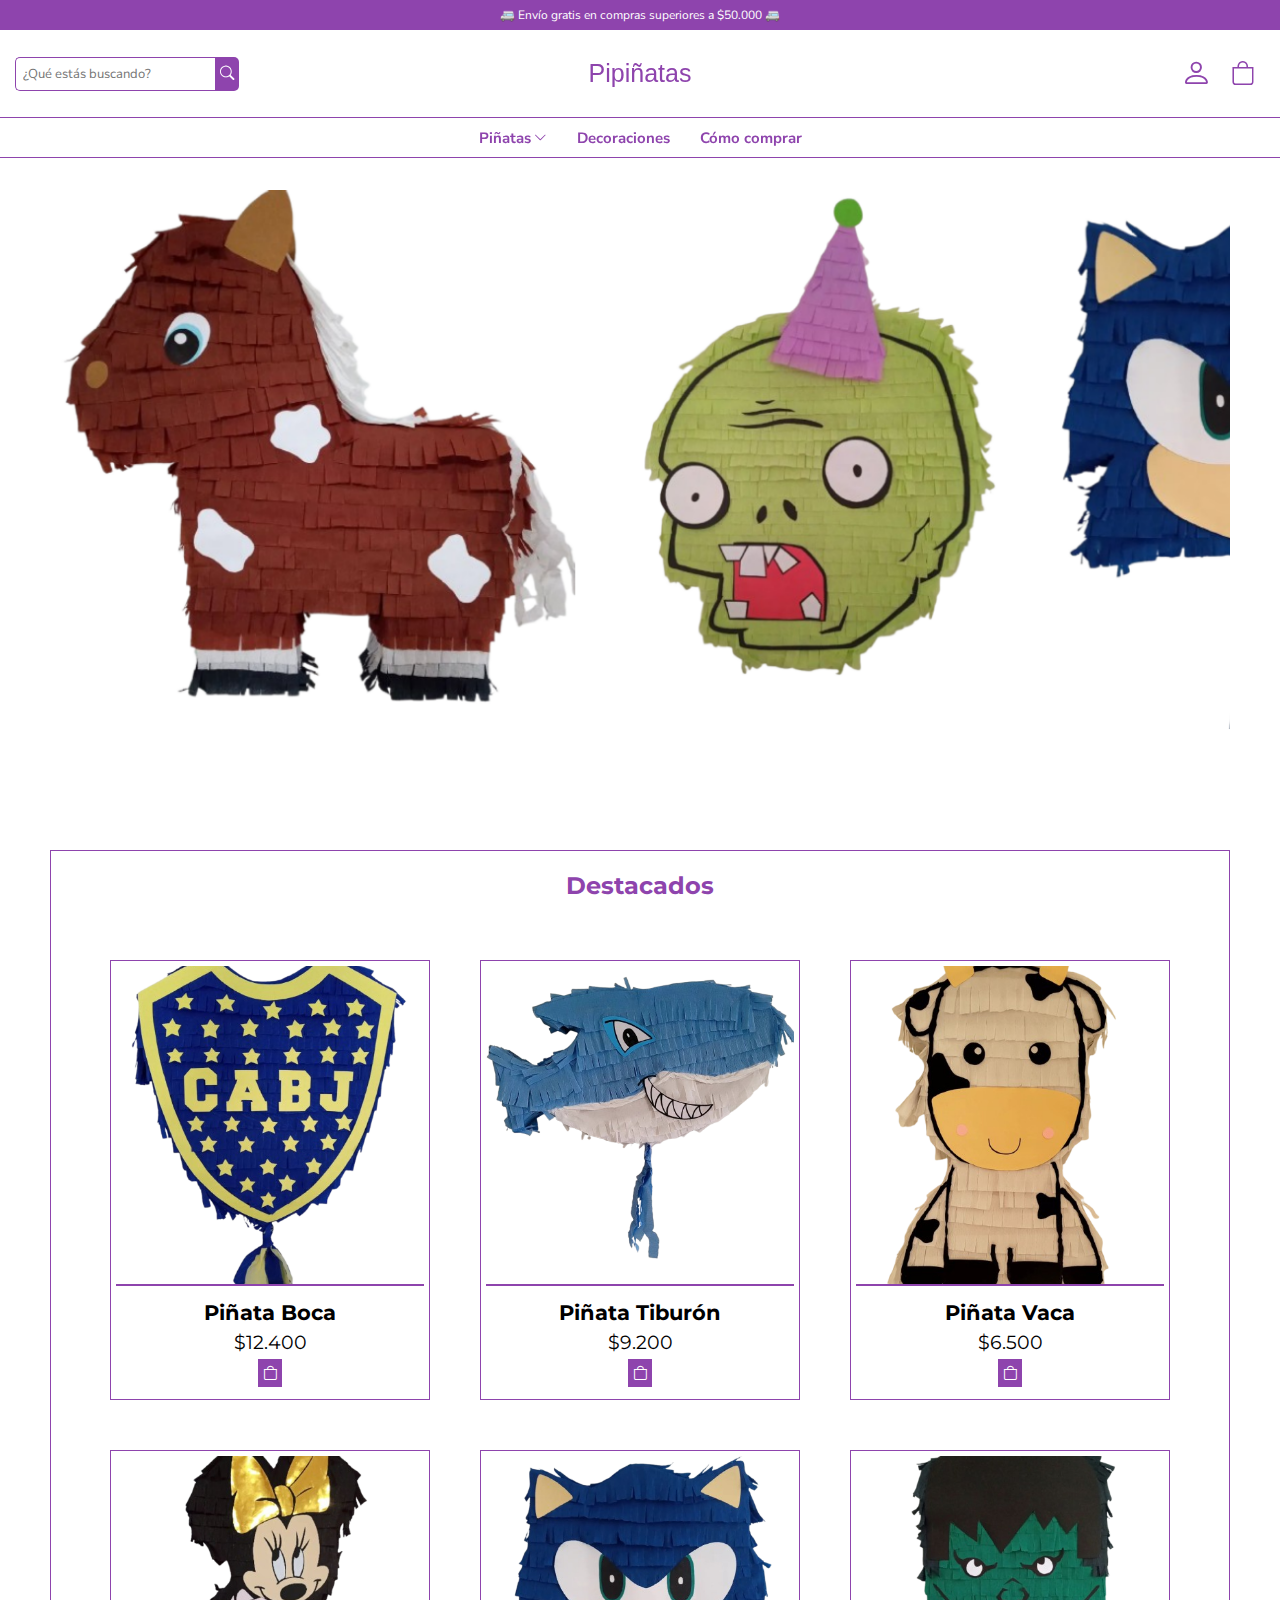
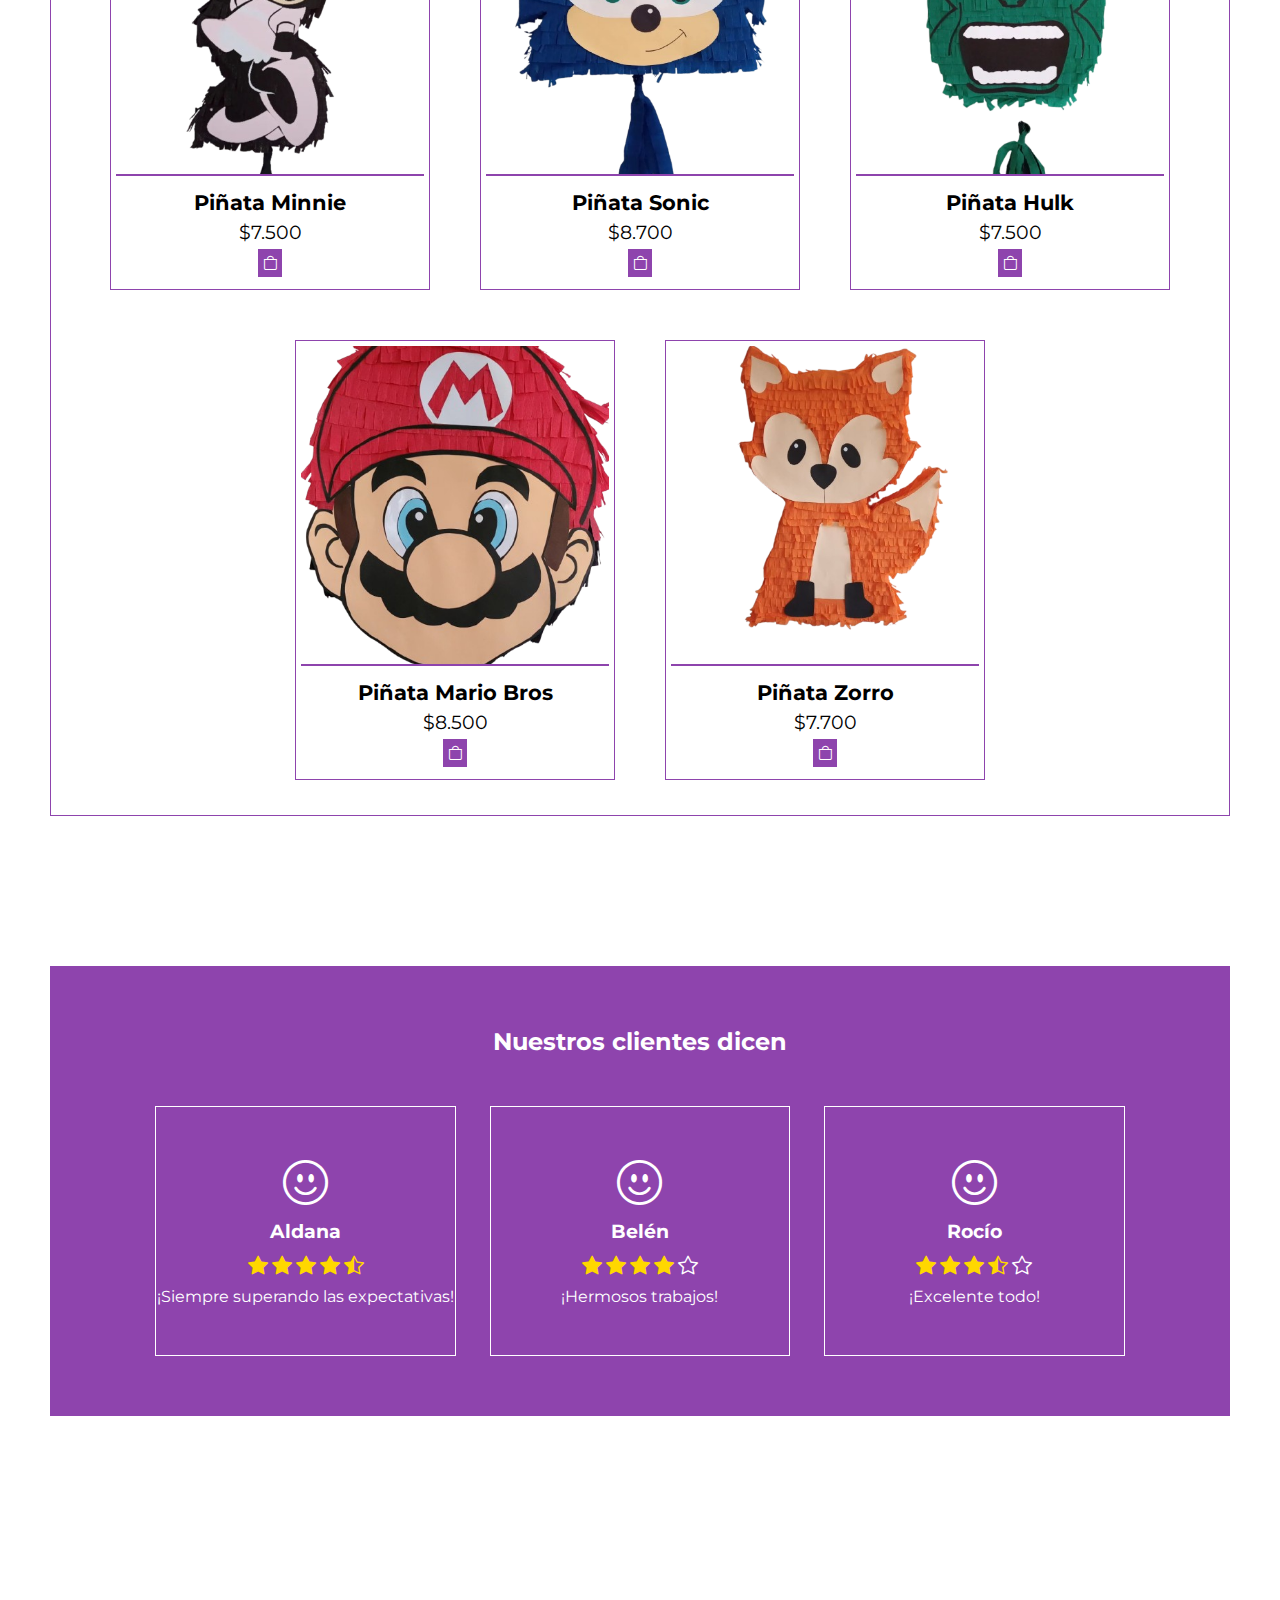
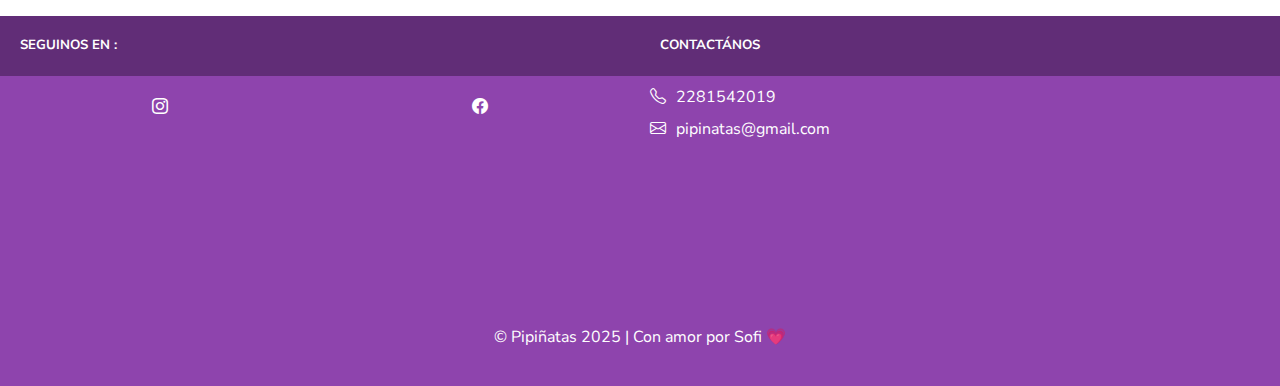
==== index.html @ 64233265 "cambios responsive" ====
<!DOCTYPE html>
<html lang="es">

<head>
    <meta charset="UTF-8">
    <meta name="viewport" content="width=device-width, initial-scale=1.0">
    <title>Inicio | Pipiñatas</title>
    <link rel="stylesheet" href="./css/style.css?v=1.0">
    <link rel="shortcut icon" href="./assets/img/icono.jpg" type="image/x-icon">
    <link rel="stylesheet" href="https://cdn.jsdelivr.net/npm/bootstrap-icons@1.11.3/font/bootstrap-icons.min.css">
    <!---FUENTES-->
    <link rel="preconnect" href="https://fonts.googleapis.com">
    <link rel="preconnect" href="https://fonts.gstatic.com" crossorigin>
    <link
        href="https://fonts.googleapis.com/css2?family=Nunito+Sans:ital,opsz,wght@0,6..12,200..1000;1,6..12,200..1000&display=swap"
        rel="stylesheet">
    <link href="https://fonts.cdnfonts.com/css/valken" rel="stylesheet">
    <link rel="preconnect" href="https://fonts.googleapis.com">
    <link rel="preconnect" href="https://fonts.gstatic.com" crossorigin>
    <link
        href="https://fonts.googleapis.com/css2?family=Montserrat:ital,wght@0,100..900;1,100..900&family=Nunito+Sans:ital,opsz,wght@0,6..12,200..1000;1,6..12,200..1000&display=swap"
        rel="stylesheet">
</head>

<body>
    <div class="carritoCompras">
        <div class="modalHeader">
            <label>Carrito de compras</label>
            <i class="bi bi-x"></i>
        </div>
        <div class="carritoContenido text-center">
            <p>El carrito de compras está vacío 💔</p>
        </div>
    </div>
    <div id="notificacionProducto" class="notificacionProducto">
        <div class="notificacionProducto_info">
            <img id="notificacionImagen" src="" alt="Imagen del producto" />
            <span id="notificacionNombre"></span>
        </div>
        <label id="notificacionCantidad"></label>
        <h5>¡Agregado con éxito! ✅</h5>
    </div>
    <div class="carritoCompras">
        <div class="modalHeader">
            <label>Carrito de compras</label>
            <i class="bi bi-x"></i>
        </div>
        <div class="carritoContenido text-center">
            <p>El carrito de compras está vacío 💔</p>
        </div>
    </div>
    <header class="header">
        <div class="toplabel text-center">🚐 Envío gratis en compras superiores a $50.000 🚐</div>

        <section>
            <div>
                <input type="text" name="search" id="search" placeholder="¿Qué estás buscando?">
                <button type="submit" class="btn search-input-submit" aria-label="Buscar">
                    <i class="bi bi-search"></i>
                </button>
                <a><i class="bi bi-list"></i></a>
            </div>
            <div class="logo"><a href="">Pipiñatas</a></div>
            <div>
                <ul>
                    <li><a href="./pages/login.html"><i class="bi bi-person"></i></a></li>
                    <li><i class="bi bi-bag"></i></li>
                </ul>
            </div>
        </section>
        <nav class="navbar">
            <ul>
                <li><a id="menuList">Piñatas<i class="bi bi-chevron-down"></i></a></li>
                <li><a href="./pages/decoraciones.html">Decoraciones</a></li>
                <li><a href="./pages/como-comprar.html">Cómo comprar</a></li>
            </ul>
        </nav>
        <div class="sublist">
            <ul>
                <li><a href="">INFANTILES</a></li>
                <li><a href="">HALLOWEEN</a></li>
                <li><a href="">DEPORTES</a></li>
                <li><a href="">SUPERHÉROES</a></li>
                <li><a href="">ANIMALES</a></li>
                <li><a href="">MINIS</a></li>
            </ul>
        </div>
        <div id="modalOverlay"></div>
    </header>
    <main>
        <section class="main-content home">
           <div class="banner">
           </div>
           <section class="productos-destacados">
            <h2>Destacados</h2>
            <div class="productos-container">
                <div class="producto" data-producto-id="Piñata Boca"
                data-producto-nombre="Boca"
                data-producto-precio="$12.400"
                data-producto-imagen="./assets/img/boca-pinata.png"
                onclick="mostrarModalProducto(this)">
                    <img src="./assets/img/boca-pinata.png" alt="Piñata Boca">
                    <div class="info">
                        <h3>Piñata Boca</h3>
                        <p>$12.400</p>
                        <i class="btn bi bi-bag" title="Agregar al carrito."></i>
                    </div>
                </div>
                <div class="producto" data-producto-id="Piñata Tiburón"
                data-producto-nombre="Tiburón"
                data-producto-precio="$9.200"
                data-producto-imagen="./assets/img/tiburon-pinata.png"
                onclick="mostrarModalProducto(this)">
                    <img src="./assets/img/tiburon-pinata.png" alt="Piñata Tiburón">
                    <div class="info">
                        <h3>Piñata Tiburón</h3>
                        <p>$9.200</p>
                        <i class="btn bi bi-bag" title="Agregar al carrito."></i>
                    </div>
                </div>
                <div class="producto" data-producto-id="Piñata Vaca"
                data-producto-nombre="Vaca"
                data-producto-precio="$9.200"
                data-producto-imagen="./assets/img/vaca-pinata.png"
                onclick="mostrarModalProducto(this)">
                    <img src="./assets/img/vaca-pinata.png" alt="Nombre del producto">
                    <div class="info">
                        <h3>Piñata Vaca</h3>
                        <p>$6.500</p>
                        <i class="btn bi bi-bag" title="Agregar al carrito."></i>
                    </div>
                </div>
                <div class="producto" data-producto-id="Piñata Minnie"
                data-producto-nombre="Minnie"
                data-producto-precio="$7.500"
                data-producto-imagen="./assets/img/minnie-pinata.png"
                onclick="mostrarModalProducto(this)">
                    <img src="./assets/img/minnie-pinata.png" alt="Nombre del producto">
                    <div class="info">
                        <h3>Piñata Minnie</h3>
                        <p>$7.500</p>
                        <i class="btn bi bi-bag" title="Agregar al carrito."></i>
                    </div>
                </div>
                <div class="producto" data-producto-id="Piñata Sonic"
                data-producto-nombre="Sonic"
                data-producto-precio="$8.500"
                data-producto-imagen="./assets/img/sonic-pinata.png"
                onclick="mostrarModalProducto(this)">
                    <img src="./assets/img/sonic-pinata.png" alt="Nombre del producto">
                    <div class="info">
                        <h3>Piñata Sonic</h3>
                        <p>$8.700</p>
                        <i class="btn bi bi-bag" title="Agregar al carrito."></i>
                    </div>
                </div>
                <div class="producto" data-producto-id="Piñata Hulk"
                data-producto-nombre="Hulk"
                data-producto-precio="$7.500"
                data-producto-imagen="./assets/img/hulk-pinata.png"
                onclick="mostrarModalProducto(this)">
                    <img src="./assets/img/hulk-pinata.png" alt="Nombre del producto">
                    <div class="info">
                        <h3>Piñata Hulk</h3>
                        <p>$7.500</p>
                        <i class="btn bi bi-bag" title="Agregar al carrito."></i>
                    </div>
                </div>
                <div class="producto" data-producto-id="Piñata Mario Bros"
                data-producto-nombre="Mario Bros"
                data-producto-precio="$8.500"
                data-producto-imagen="./assets/img/mariobros-pinata.png"
                onclick="mostrarModalProducto(this)">
                    <img src="./assets/img/mariobros-pinata.png" alt="Nombre del producto">
                    <div class="info">
                        <h3>Piñata Mario Bros</h3>
                        <p>$8.500</p>
                        <i class="btn bi bi-bag" title="Agregar al carrito."></i>
                    </div>
                </div>
                <div class="producto" data-producto-id="Piñata Zorro"
                data-producto-nombre="Zorro"
                data-producto-precio="$7.500"
                data-producto-imagen="./assets/img/foxy-pinata.png"
                onclick="mostrarModalProducto(this)">
                    <img src="./assets/img/foxy-pinata.png" alt="Nombre del producto">
                    <div class="info">
                        <h3>Piñata Zorro</h3>
                        <p>$7.700</p>
                        <i class="btn bi bi-bag" title="Agregar al carrito."></i>
                    </div>
                </div>
            </div>
            <div class="mostrarModalProducto" id="modalProducto" style="display: none;">
                <div class="img-producto">
                    <img id="modalImagen" src="" alt="Imagen Producto">
                </div>
                <div class="info-producto">
                    <div class="header-producto">
                        <h3 id="modalNombre">Nombre producto</h3>
                        <i class="btnCerrar bi bi-x"></i>
                    </div>
                    <p id="modalPrecio"></p>
                    <div class="input-cantidad">
                        <div>
                            <button type="button" class="btn-decrement" onclick="decrementar()">-</button>
                            <input type="number"
                                   id="cantidad"
                                   name="cantidad"
                                   value="1"
                                   min="1"
                                   max="10"
                                   step="1"
                                   readonly />
                            <button type="button" class="btn-increment" onclick="incrementar()">+</button>
                        </div>
                        <div>
                            <a class="btn agregar-al-carrito"  onclick="agregarAlCarrito()">Agregar al carrito</a>
                        </div>
                    </div>
           
                </div>
            </div>
        </section>
        <section class="feed-back">
            <h2>Nuestros clientes dicen</h2>
            <div class="feed-back-container">
                <div class="feed-back-comments">
                    <i class="bi bi-emoji-smile"></i>
                    <h3>Aldana</h3>
                    <div class="estrellas">
                        <i class="bi bi-star-fill"></i>
                        <i class="bi bi-star-fill"></i>
                        <i class="bi bi-star-fill"></i>
                        <i class="bi bi-star-fill"></i>
                        <i class="bi bi-star-half"></i>
                    </div>
                    <p>¡Siempre superando las expectativas!</p>
                </div>
                <div class="feed-back-comments">
                    <i class="bi bi-emoji-smile"></i>
                    <h3>Belén</h3>
                    <div class="estrellas">
                        <i class="bi bi-star-fill"></i>
                        <i class="bi bi-star-fill"></i>
                        <i class="bi bi-star-fill"></i>
                        <i class="bi bi-star-fill"></i>
                        <i class="bi bi-star"></i>
                    </div>
                    <p>¡Hermosos trabajos!</p>
                </div>
                <div class="feed-back-comments">
                    <i class="bi bi-emoji-smile"></i>
                    <h3>Rocío</h3>
                    <div class="estrellas">
                        <i class="bi bi-star-fill"></i>
                        <i class="bi bi-star-fill"></i>
                        <i class="bi bi-star-fill"></i>
                        <i class="bi bi-star-half"></i>
                        <i class="bi bi-star"></i>
                    </div>
                    <p>¡Excelente todo!</p>
                </div>
            </div>
        </section>
        </section>
    </main>
    <footer class="footer">
        <div class="info-nosotros">
            <div class="redes-sociales">
                <h5>SEGUINOS EN :</h5>
                <div class="redes-sociales-iconos">
                    <a href="https://www.instagram.com/_pipinatas/" target="_blank"><i class="bi bi-instagram"></i></a>
                    <a href="https://es-la.facebook.com/" target="_blank"><i class="bi bi-facebook"></i></a>
                </div>
            </div>
            <div class="contacto">
                <h5>CONTACTÁNOS</h5>
                <div>
                    <p><i class="bi bi-telephone"></i>2281542019</p>
                    <p><i class="bi bi-envelope"></i>pipinatas@gmail.com</p>
                </div>
            </div>
        </div>
        <p class="copyright">© Pipiñatas 2025 | Con amor por Sofi 💗</p>
    </footer>
    <script src="./js/carrito.js?v=1.0"></script>
    <script src="./js/script.js?v=1.0"></script>
</body>

</html>
---- css/style.css ----
* {
    margin: 0;
    padding: 0;
    box-sizing: border-box;
}

a {
    text-decoration: none;
}

:root {
    --main-color: #8E44AD;
}
a, button, i, .modalHeader, div {
    -webkit-tap-highlight-color: transparent; 
}



body {
    font-family: "Montserrat", sans-serif;
}

h1 {
    font-family: "Nunito Sans", sans-serif;
    font-weight: 100;
    text-transform: uppercase;
    text-align: left;
    margin-bottom: 10px;
    font-size:1.4rem;
    
    a
{
    text-decoration:none;
    color:grey;
}
}

b {
    color: #8E44AD;
}

.text-center {
    text-align: center;
}

#modalOverlay {
    position: fixed;
    z-index: 100;
    top: 0;
    left: 0;
    width: 100%;
    z-index: 1500;
    opacity: 0;
    transition: 4s;
    height: 100%;
    background-color: rgba(0, 0, 0, 0.5);
    display: none;
    cursor: pointer;
}

.bi-bag {
    cursor: pointer;
}

.carritoCompras {
    display: flex;
    flex-direction: column;
    align-items: center;
    height: 100vh;
    background-color: white;
    border: 1px solid var(--main-color);
    position: fixed;
    right: -700px;
    transition: right 0.4s ease;
    width: 500px;
    top: 0;
    overflow-y: auto;
    z-index: 2000;
    .modalHeader

{
    display: flex;
    padding: 15px;
    border-bottom: 1px solid grey;
    justify-content: center;
    align-items: center;
    width: 100%;
    text-transform: uppercase;
    cursor: pointer;
    font-size: 12px;
}

i {
    position: absolute;
    font-size: 25px;
    color: grey;
    right: 0;
    margin-right: 15px;
}
.carritoContenido {
    margin-top: 20px;
    width: 90%;
    padding: 10px;
    font-size: 13px;
    border: 1px solid var(--main-color);
    border-radius: 5px;


    .productoCarrito
{
    display: flex;
    justify-content: space-between;
    align-items: center;
    border: 1px solid var(--main-color);
    border-radius: 5px;
    width: 100%;
    height: auto;
    margin-top: 10px;
    padding: 10px;
    .bi-trash3

{
    font-size: 20px;
    color: var(--main-color);
    cursor: pointer;
    margin-right: 40px;
}
}
}

}
.btn-decrementar,.btn-incrementar {
    width: 30px;
    color: white;
    background-color: var(--main-color);
    cursor: pointer;
    margin:5px;
    text-align: center;
    border: 1px solid var(--main-color);
}
.carritoCompras.visible {
    right: 0;
}

.navbar.visible {
    left: 0;
}
.infoTop {
    display: flex;
    flex-direction: column; 
    align-items: center;
    text-align: center;
    flex: 1; 
}
    .infoTop img {
        width: 70px;
        height: 70px;
        object-fit: cover; 
        margin-bottom: 10px;
    }

    .infoTop strong {
        font-size: 14px;
    }

.infoBottom {
    display: flex;
    flex-direction: column; 
    align-items: flex-start;
    justify-content: space-between;
    margin-left: 35px;
    text-align: left;
    flex: 2; 
}

    .infoBottom p {
        margin: 2px 0;
    }


.notificacionProducto {
    position: fixed;
    flex-direction: column;
    border: 1px solid var(--main-color);
    top: 160px;
    right: -220px;
    width: 300px;
    background-color: white;
    color: var(--main-color);
    padding: 10px 15px;
    display: none;
    align-items: center;
    justify-content: center;
    transition: right 0.4s ease;
    z-index: 1000;
}

.notificacionProducto_info {
    display: flex;
    width: 100%;
    justify-content: center;
    align-items: center;
    margin-bottom: 10px;
    border-bottom: 1px solid var(--main-color);
}

.notificacionProducto img {
    width: 45px;
    margin-right: 10px;
}

.notificacionProducto span {
    font-weight: bold;
}

.notificacionProducto.show {
    display: flex; 
    right: 20px; 
}

.notificacionProducto:hover {
    display: flex;
    right: 20px;
}

.botonCompra {
    margin-top: 15px;
    font-size:15px;
    font-family: "Nunito Sans", sans-serif;
    background-color: var(--main-color);
    padding: 10px;
    color: white;
    cursor: pointer;
    border:none;
    border-radius:5px;
}


.bi-list {
    display: none;
    width: max-content;
    font-size: 27px;
    cursor: pointer;
    color: var(--main-color);
    margin-left: 15px;
}

header {
    display: flex;
    position: fixed;
    background-color: white;
    top: 0;
    align-items: center;
    height: 120px;
    transition: top .3s ease;
    width: 100%;
    height: max-content;
    flex-direction: column;
    border-bottom: 1px solid var(--main-color);
    .toplabel

{
    text-align: center;
    padding: 7px;
    width: 100%;
    font-size: 12px;
    width: 100%;
    z-index: 1000;
    color: white;
    background-color: var(--main-color);
    font-family: "Nunito Sans", sans-serif;
}

section {
    display: flex;
    justify-content: space-between;
    align-items: center;
    width: 100%;
    padding-top: 15px;
    padding-bottom: 15px;
    div

{
    flex: 1;
    text-align: center;
    input

{
    font-size: 13px;
    margin-left: 15px;
    flex: 1;
    width: 200px;
    padding: 7px;
    font-family: "Nunito Sans", sans-serif;
    outline: none;
    border: 1px solid var(--main-color);
    border-radius: 5px 0 0 5px;
    border-right: none;
    color: #000;
    height: 34px;
}

button {
    color: var(--main-color);
    border: none;
    padding: 10px;
    position: absolute;
    height: 34px;
    margin-top: 0;
    border: 1px solid var(--main-color);
    border-left: none;
    border-radius: 0 5px 5px 0;
    background-color: white;
    cursor: pointer;
    font-size: 13px;
}

}

div:first-child {
    text-align: left;
}

.logo {
    font-size: 25px;
    font-family: 'Valken', sans-serif;
    color: var(--main-color);
    text-align: center;
    flex: 0;
    a

{
    text-decoration: none;
    color: inherit;
}

}

ul {
    list-style: none;
    display: flex;
    align-items: center;
    justify-content: flex-end;
    margin-right: 15px;
    li

{
    margin: 10px;
    color: var(--main-color);
    i

{
    font-size: 24px;
}

.bi-person, .bi-person-check {
    font-size: 30px;
}

a {
    text-decoration: none;
    color: inherit;
}

}
}
}

.navbar {
    display: flex;
    width: 100%;
    height: 40px;
    align-items: center;
    justify-content: center;
    text-align: center;
    border-top: 1px solid var(--main-color);
    ul

{
    list-style: none;
    display: flex;
    color: var(--main-color);
    font-weight: bold;
    font-family: "Nunito Sans", sans-serif;
    li

{
    margin: 10px;
    font-size: 15px;
    padding: 5px;
    .bi-chevron-down

{
    margin-left: 3px;
    font-size: 13px;
    font-weight: bold;
}

}

a {
    text-decoration: none;
    color: inherit;
}

}
}

.sublist {
    display: flex;
    height: 0;
    overflow: hidden;
    opacity: 0;
    transition: opacity 0.9s ease, height 0.6s ease;
    justify-content: center;
    align-items: center;
    width: 100%;
    font-size: 13px;
    background-color: var(--main-color);
    ul

{
    display: flex;
    color: white;
    list-style: none;
    a

{
    text-decoration: none;
    color: inherit;
    margin: 15px;
    transition: .4s;
}

a:hover {
    font-size: 14px;
}

}
}

.sublist.visible {
    opacity: 1;
    height: 65px;
}

}

.main-content {
    display: flex;
    flex-direction: column;
    margin-top: 140px;
    padding: 50px;
    width: 100%;
    .banner

{
    display: flex;
    flex-direction: column;
    width: 100%;
    background-color: white;
    color: white;
    justify-content: center;
    align-items: center;
    height: 60vh;
    margin-bottom: 70px;
    background-image: url('../assets/img/banner.png');
    background-size: cover;
    animation: scrollBackground 35s linear infinite;
    .banner-text

{
    background-color: var(--main-color);
    font-weight: bold;
    text-align: center;
    padding: 10px;
    text-transform: none;
    border: 1px solid black;
    border-radius: 5px;
}

.cta-button {
    display: inline-block;
    margin-top: 15px;
    padding: 10px 20px;
    background-color: #000000;
    color: white;
    text-decoration: none;
    border-radius: 5px;
    font-weight: bold;
    transition: .4s;
}

    .cta-button:hover {
        background-color: var(--main-color);
    }

}

.productos-destacados {
    width: 100%;
    display: flex;
    flex-direction: column;
    justify-content: center;
    margin-top: 50px;
    align-items: center;
    border: 1px solid var(--main-color);
    padding: 20px;
    text-align: center;
    flex-wrap: wrap;
    h2

{
    font-size: 1.5rem;
    margin-bottom: 45px;
    color: var(--main-color);
}

.productos-container {
    display: flex;
    width: 100%;
    flex-wrap: wrap;
    justify-content: center;
    align-items: flex-start;
    gap: 20px;

}

.producto {
    display: inline-block;
    width: 320px;
    height: 440px;
    margin: 15px;
    border: none;
    border: 1px solid var(--main-color);
    overflow: hidden;
    padding: 5px;
    box-sizing: border-box;
    img

{
    width: 100%;
    height: 320px;
    object-fit: cover;
    border-bottom: 2px solid var(--main-color);
    cursor: pointer;
}

.info {
    padding: 10px;
    display: flex;
    flex-direction: column;
    align-items: center;
    h3

{
    font-size: 1.3rem;
}

p {
    font-size: 1.2rem;
    margin-bottom: 5px;
    margin-top: 5px;
}
}
}
.producto:hover {
    border: 2px solid var(--main-color);
}
#verMas {
    margin-top: 45px;
    display: block;
    width: max-content;
    padding: 10px;
    background-color: var(--main-color);
    color: white;
    border: none;
    border-radius: 5px;
    cursor: pointer;
}
}

.mostrarModalProducto {
    display: none;
    justify-content: center;
    position: fixed;
    background-color: white;
    border: 2px solid var(--main-color);
    width: 45vw;
    height: 60vh;
    top: 50%;
    left: 50%;
    transform: translate(-50%, -50%);
    z-index: 1000;
    overflow: hidden;

    div:first-child

{
    width: 60%;
    border: 1px solid var(--main-color);
}
div:nth-child(2) {
    width: 40%;
    border: 1px solid var(--main-color);
}


.info-producto {
    display:flex;
    gap:10px;
    flex-direction:column;

    .header-producto
{
    display: flex;
    width: 100%;
    justify-content: center;
    align-items: center;
    border: none;
    border-bottom: 2px solid var(--main-color);
    i

{
    position: absolute;
    font-size: 25px;
    cursor: pointer;
    color: var(--main-color);
    right: 0;
    margin-right: 15px;
}
}
    h3

{
    font-size: 1.3rem;
    padding:15px 0 15px 0;
    color: var(--main-color);
    
}
p {
    margin:15px 0 15px 0;
    font-size:1.1rem;
}
.btn {
    display: flex;
    width: 100%;
    align-items: center;
    justify-content: center;
  }

}

img {
    width: 100%;
    height: 100%;
    object-fit: cover;
}
.input-cantidad {
    display: flex;
    border:none;
    width:100%;
    justify-content:space-between;
    align-items: center;
    
    div
{
    display:flex;
    border: none;
    width: 50%;
    height:100%;
    gap: 15px;
    border-top: 2px solid var(--main-color);
    border-bottom: 2px solid var(--main-color);

    button
{
    width: 80px;
    padding: 15px;
    background-color: white;
    color: var(--main-color);
    cursor: pointer;
    text-align: center;
    border: none;
    border-left: 2px solid var(--main-color);
    border-right: 2px solid var(--main-color);
}
button:first-child {
    border-left:none;
}
}
}
input[type="number"] {
    width: 50px;
    height:40px;
    text-align: center;
    padding-left:15px;
    font-size: .9rem;
    outline:none;
    border:none;
}
}
.mensajeSaludo {
    margin-top: 50px;
    text-align: center;
    font-weight: bold;
    font-size: 19px;
    color: var(--main-color);
}

.como-comprar {
    display: flex;
    flex-direction: column;
    width: 100%;
    padding: 20px;
    ol

{
    margin-left: 40px;
    li

{
    font-size: 15px;
    margin-left: 10px;
    margin-bottom: 15px;
}

}

p {
    margin-bottom: 20px;
    font-size: 16px;
    font-weight: bold;
    color: var(--main-color);
}

ul li {
    margin-left: 45px;
}

}

.form-container {
    width: 100%;
    padding: 10px;
    font-family: 'Nunito Sans', sans-serif;
    text-transform: uppercase;
    font-weight: 100;
    display: flex;
    align-items: flex-start;
    gap: 10px;
    .form-group

{
    display: flex;
    flex-direction: column;
    gap: 10px;
    label

{
    margin-top: 20px;
    font-size: 12px;
    font-weight: bold;
    color: var(--main-color);
    margin-bottom: 5px;
}

input {
    font-family: 'Nunito Sans';
    outline: none;
    border: 1px solid var(--main-color);
    border-radius: 5px;
    width: 100%;
    padding: 10px;
}

a {
    margin-top: 0;
    font-size: 12px;
    font-weight: bold;
    color: var(--main-color);
    text-decoration: none;
    align-self: flex-end
}

.input-container {
    display: flex;
    width: 100%;
    align-items: center;
    .show-password-btn

{
    margin-left: -30px;
    margin-bottom: 6px;
    cursor: pointer;
    font-size: 18px;
    color: var(--main-color);
    text-decoration: none;
}
}
}

button {
    width: 45vw;
    background-color: var(--main-color);
    color: white;
    border: none;
    margin-top: 25px;
    font-size: 12px;
    border-radius: 5px;
    text-transform: uppercase;
    font-family: 'Nunito', sans-serif;
    height: 40px;
    cursor: pointer;
}

.form-question {
    display: flex;
    margin-top: 25px;
    align-items: center;
    justify-content: center;
    gap: 5px;
    width: 100%;
    p

{
    font-size: 15px;
    font-weight: 300;
    text-transform: none;
}

a {
    font-size: 14px;
    font-weight: bold;
    color: var(--main-color);
    text-decoration: none;
    text-transform: none;
    transition: .4s;
}

    a :hover {
        color: #000;
    }

}
}
}

.feed-back, .enviar-ideas {
    width: 100%;
    margin-top: 150px;
    background-color: var(--main-color);
    height: 450px;
    display: flex;
    flex-direction: column;
    justify-content: center;
    align-items: center;
    color: white;
    margin-bottom: 100px;
}
.enviar-ideas {
    background-color: white;
    color: var(--main-color);

    .input-ideas
{
    width:45vw;
    height:400px;
    font-family:'Kanit',sans-serif;
    outline:none;
    border:1px solid var(--main-color);
    padding-left:5px;
    margin-top:50px;
    text-align:start;
}
}
.feed-back-container {
    display: flex;
    flex-wrap:wrap;
    width:85%;
    margin-top:50px;
    justify-content: space-around;
    align-items: center;
}
span {
    font-family: "Kanit", serif;
    color: var(--main-color);
    font-weight:400;
}
.feed-back-comments {
    display:flex;
    flex-direction:column;
    flex-wrap: wrap;
    border: 1px solid white;
    width:30%;
    height: 250px;
    gap:10px;
    align-items:center;
    justify-content:center;

    i{
    font-size:45px;
}
.bi-star-fill, .bi-star-half {
    color:gold;
}
.bi-star-fill, .bi-star-half, .bi-star {
    font-size: 20px;
}
}
    .footer {
        display: flex;
        align-items: center;
        flex-direction: column;
        width: 100%;
        height: 370px;
        margin-top: 50px;
        background-color: var(--main-color);
        color: white;
        font-family: "Nunito Sans", sans-serif;
        .info-nosotros

{
    display: flex;
    flex-wrap: wrap;
    justify-content: center;
    width: 100%;
    height: 50px;
    .redes-sociales

{
    display: flex;
    flex-direction: column;
    width: 50%;
    height: max-content;
    h5

{
    background-color: #612d77;
    padding: 20px;
    height: 60px;
    text-align: left;
}

div {
    width: 100%;
    display: flex;
    justify-content: center;
    align-items: center;
    a

{
    text-align: center;
    padding: 20px;
    color: white;
    background-color: transparent;
    width: 100%;
}

}
}

.contacto {
    height: 185px;
    width: 50%;
    h5

{
    background-color: #612d77;
    padding: 20px;
    text-align: left;
    height: 60px;
}

div {
    p

{
    margin: 10px;
}

}

i {
    margin-right: 10px;
}

}
}

.copyright {
    margin-top: 260px;
    text-align: center;
}

}
.btn-logout {
    width: max-content;
    background-color: var(--main-color);
    color: white;
    border: none;
    padding: 15px;
    margin-top:20px;
    border-radius: 5px;
    cursor:pointer;
    transition: .8s;
}
    .btn-logout:hover {
        background-color:red;
    }
    .pedidos-container {
        display: flex;
        flex-direction: column;
        width: 70vw;
        margin-top: 50px;
        border: 1px solid var(--main-color);
        height: 500px;
        h2
{
    margin:20px;
    text-decoration:underline;
    color:var(--main-color);
    margin-bottom:5px;
}
p {
    margin:20px;
}
}
.strong {
    color: var(--main-color);
}
.btn {
    background-color: var(--main-color);
    color: white;
    font-size: .9rem;
    width: max-content;
    border: none;
    text-decoration: none;
    padding: 5px;
    cursor: pointer;
    text-align:center;
}
.producto-detalle-container {
    width: 100%;
    display: flex;
    margin-top: 20px;
    justify-content: center;
    gap:50px;
    flex-wrap:wrap;
    border: 1px solid var(--main-color);
    align-items: center;
}
.producto-detalle-img {
    width: 500px;
    height: 600px;
    margin:15px;
    img
{
    width:100%;
    height:100%;
    object-fit:cover;
}
}
.producto-detalle-info {
    width: 40vw;
    height:600px;
    padding:20px;
    border: 1px solid var(--main-color);
    h2
{
    color:var(--main-color);
    margin-bottom:10px;
    text-decoration:underline;
    text-transform:uppercase;
}
input[type="number"] {
    width: 200px;
    padding: 5px;
    margin-top: 5px;
    font-size: 1rem;
    border-radius: 5px;
    border: 1px solid #ccc;
    outline: none;
}
input[type="number"]:focus {
        border-color: var(--main-color);
}
.cantidad-container {
    display:flex;
    flex-direction:column;
    margin-bottom:20px;
}
label, .forma-pago {
    text-transform: uppercase;
    font-size: 13px;
    font-weight: bold;
    color: var(--main-color);
    margin-bottom: 5px;
}
p {
    text-align:justify;
    font-family: 'Kanit';
    font-weight:300;
}
span {
    font-size: 1.6rem;
    font-family: 'Kanit', sans-serif;
    font-weight: bold;
}
.hecha-por {
    right: 0;
    bottom: 0;
    font-size: 15px;
    color: var(--main-color);
    font-weight:300;
}
div {
    margin-bottom:10px;
}
}
.categoria {
    color:black;
}
.descripcion {
    text-align: justify;
    font-size: 1rem;
    line-height: 1.6;
    margin-top: 20px;
}



@keyframes scrollBackground {
    0% {
        background-position: 0% 50%;
    }

    100% {
        background-position: -100% 50%;
    }
}

@media(max-width:750px) {
    .mostrarModalProducto{
        width: 60%;
    }
}

@media(max-width:700px) {
    header {
        input

{
    display: none;
}

.search-input-submit {
    display: none;
}
.mostrarModalProducto{
    width: 80%;
}
.navbar {
    display: flex;
    flex-direction: column;
    justify-content: flex-start;
    background-color: white;
    left: -700px;
    ;
    position: fixed;
    width: 300px;
    height: 100vh;
    border-right: 1px solid var(--main-color);
    transition: left 0.4s ease;
    padding-top: 20px;
    z-index: 3000;
    ul

{
    display: block;
    width: 80%;
    margin-top: 100px;
    li

{
    text-align: start;
    margin-bottom: 30px;
    font-size: 17px;
    .sublist-responsive

{
    display: none;
    position: relative;
    left: 0;
    margin-top: 40px;
    margin-bottom: 0;
    width: 100%;
    background-color: white;
}

.sublist-responsive.visible {
    display: block;
}

.sublist-responsive li a {
    font-size: 14px;
}

}
}
}

.bi-list {
    display: block;
}

.sublist {
    display: none;
}

}

.redes-sociales-iconos {
    flex-direction: column;
}

    .redes-sociales-iconos a {
        width: 100%;
    }

.form-container {
    width: 100%;
    form

{
    width: 100%;
    .form-group

{
    width: 100%;
    button

{
    align-self: center;
}

}
}
}
}

@media(max-width:520px) {
    .carritoCompras {
        width: 100%;
        height: 100%;
    }
    .main-content{
        padding: 30px;
    }
    .main-content.home{
        width: 100vw;
        margin-top: 119px;
        padding: 0;
        .banner{
            height: 70vh;
            margin-bottom: 0px;
        }
    }
    .feed-back-container{
        height: max-content;
    }
}
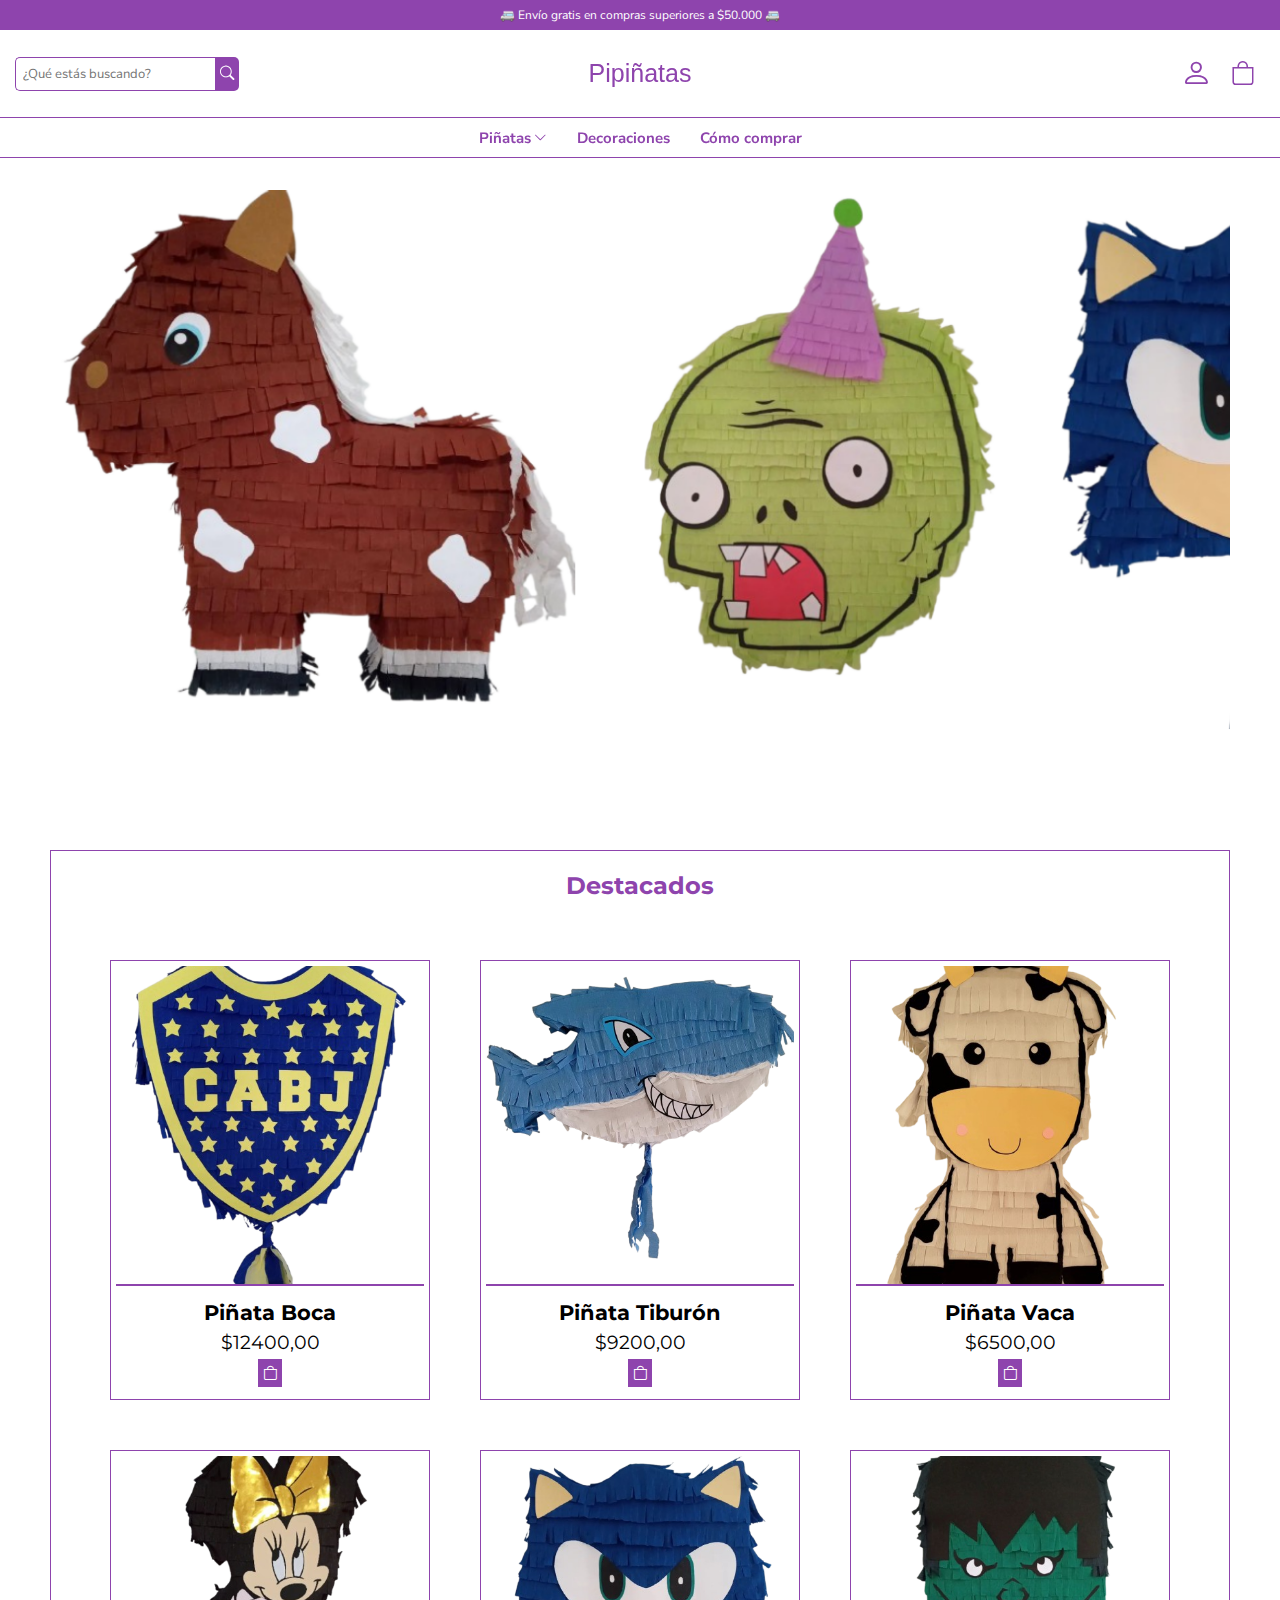
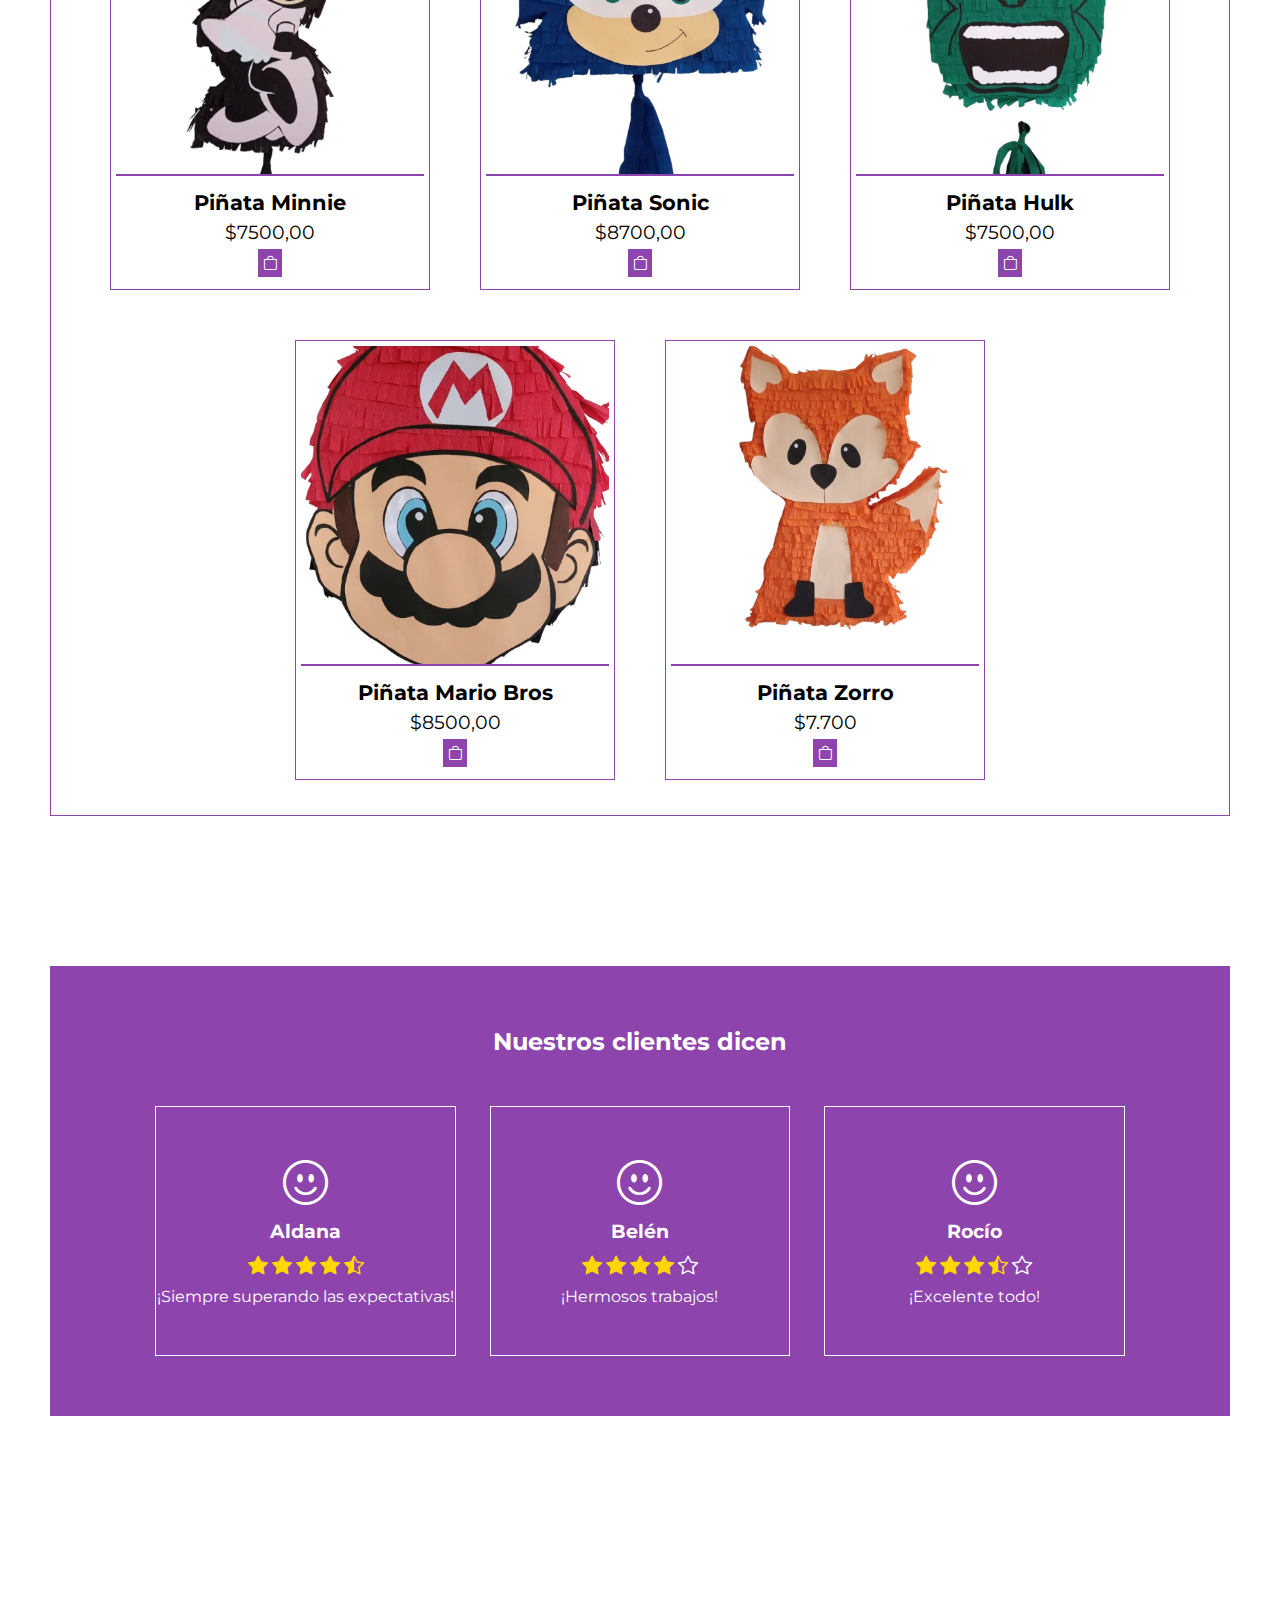
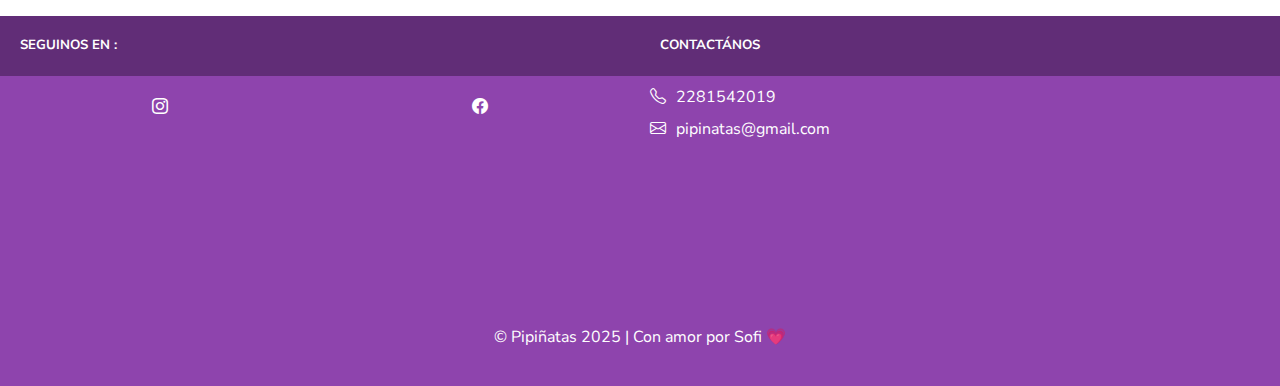
==== commit e1843003: "cambio responsive" ====
--- a/index.html
+++ b/index.html
@@ -96,91 +96,91 @@
             <div class="productos-container">
                 <div class="producto" data-producto-id="Piñata Boca"
                 data-producto-nombre="Boca"
-                data-producto-precio="$12.400"
+                data-producto-precio="12400,00"
                 data-producto-imagen="./assets/img/boca-pinata.png"
                 onclick="mostrarModalProducto(this)">
                     <img src="./assets/img/boca-pinata.png" alt="Piñata Boca">
                     <div class="info">
                         <h3>Piñata Boca</h3>
-                        <p>$12.400</p>
+                        <p>$12400,00</p>
                         <i class="btn bi bi-bag" title="Agregar al carrito."></i>
                     </div>
                 </div>
                 <div class="producto" data-producto-id="Piñata Tiburón"
                 data-producto-nombre="Tiburón"
-                data-producto-precio="$9.200"
+                data-producto-precio="9200,00"
                 data-producto-imagen="./assets/img/tiburon-pinata.png"
                 onclick="mostrarModalProducto(this)">
                     <img src="./assets/img/tiburon-pinata.png" alt="Piñata Tiburón">
                     <div class="info">
                         <h3>Piñata Tiburón</h3>
-                        <p>$9.200</p>
+                        <p>$9200,00</p>
                         <i class="btn bi bi-bag" title="Agregar al carrito."></i>
                     </div>
                 </div>
                 <div class="producto" data-producto-id="Piñata Vaca"
                 data-producto-nombre="Vaca"
-                data-producto-precio="$9.200"
+                data-producto-precio="9200,00"
                 data-producto-imagen="./assets/img/vaca-pinata.png"
                 onclick="mostrarModalProducto(this)">
                     <img src="./assets/img/vaca-pinata.png" alt="Nombre del producto">
                     <div class="info">
                         <h3>Piñata Vaca</h3>
-                        <p>$6.500</p>
+                        <p>$6500,00</p>
                         <i class="btn bi bi-bag" title="Agregar al carrito."></i>
                     </div>
                 </div>
                 <div class="producto" data-producto-id="Piñata Minnie"
                 data-producto-nombre="Minnie"
-                data-producto-precio="$7.500"
+                data-producto-precio="7500,00"
                 data-producto-imagen="./assets/img/minnie-pinata.png"
                 onclick="mostrarModalProducto(this)">
                     <img src="./assets/img/minnie-pinata.png" alt="Nombre del producto">
                     <div class="info">
                         <h3>Piñata Minnie</h3>
-                        <p>$7.500</p>
+                        <p>$7500,00</p>
                         <i class="btn bi bi-bag" title="Agregar al carrito."></i>
                     </div>
                 </div>
                 <div class="producto" data-producto-id="Piñata Sonic"
                 data-producto-nombre="Sonic"
-                data-producto-precio="$8.500"
+                data-producto-precio="8500,00"
                 data-producto-imagen="./assets/img/sonic-pinata.png"
                 onclick="mostrarModalProducto(this)">
                     <img src="./assets/img/sonic-pinata.png" alt="Nombre del producto">
                     <div class="info">
                         <h3>Piñata Sonic</h3>
-                        <p>$8.700</p>
+                        <p>$8700,00</p>
                         <i class="btn bi bi-bag" title="Agregar al carrito."></i>
                     </div>
                 </div>
                 <div class="producto" data-producto-id="Piñata Hulk"
                 data-producto-nombre="Hulk"
-                data-producto-precio="$7.500"
+                data-producto-precio="7500,00"
                 data-producto-imagen="./assets/img/hulk-pinata.png"
                 onclick="mostrarModalProducto(this)">
                     <img src="./assets/img/hulk-pinata.png" alt="Nombre del producto">
                     <div class="info">
                         <h3>Piñata Hulk</h3>
-                        <p>$7.500</p>
+                        <p>$7500,00</p>
                         <i class="btn bi bi-bag" title="Agregar al carrito."></i>
                     </div>
                 </div>
                 <div class="producto" data-producto-id="Piñata Mario Bros"
                 data-producto-nombre="Mario Bros"
-                data-producto-precio="$8.500"
+                data-producto-precio="8500,00"
                 data-producto-imagen="./assets/img/mariobros-pinata.png"
                 onclick="mostrarModalProducto(this)">
                     <img src="./assets/img/mariobros-pinata.png" alt="Nombre del producto">
                     <div class="info">
                         <h3>Piñata Mario Bros</h3>
-                        <p>$8.500</p>
+                        <p>$8500,00</p>
                         <i class="btn bi bi-bag" title="Agregar al carrito."></i>
                     </div>
                 </div>
                 <div class="producto" data-producto-id="Piñata Zorro"
                 data-producto-nombre="Zorro"
-                data-producto-precio="$7.500"
+                data-producto-precio="7500,00"
                 data-producto-imagen="./assets/img/foxy-pinata.png"
                 onclick="mostrarModalProducto(this)">
                     <img src="./assets/img/foxy-pinata.png" alt="Nombre del producto">
--- a/css/style.css
+++ b/css/style.css
@@ -199,6 +199,7 @@
 .notificacionProducto_info {
     display: flex;
     width: 100%;
+    font-family: 'Kanit',sans-serif;
     justify-content: center;
     align-items: center;
     margin-bottom: 10px;
@@ -879,6 +880,7 @@
     display: flex;
     flex-wrap:wrap;
     width:85%;
+    min-height: max-content;
     margin-top:50px;
     justify-content: space-around;
     align-items: center;
@@ -897,6 +899,7 @@
     height: 250px;
     gap:10px;
     align-items:center;
+    text-align: center;
     justify-content:center;
 
     i{
@@ -1138,12 +1141,6 @@
 
     100% {
         background-position: -100% 50%;
-    }
-}
-
-@media(max-width:750px) {
-    .mostrarModalProducto{
-        width: 60%;
     }
 }
 
@@ -1267,7 +1264,59 @@
             margin-bottom: 0px;
         }
     }
-    .feed-back-container{
-        height: max-content;
-    }
-}
+    .mostrarModalProducto {
+        display: flex;
+        flex-direction: column;
+        justify-content: center;
+        align-items: center;
+        gap: 0;
+        padding: 0;
+        width: 85vw !important;   
+        height: 480px !important;
+        
+    }
+    .header-producto{
+        position: absolute;
+        top: 0;
+    }
+    .mostrarModalProducto .img-producto {
+        padding: 0;
+        margin-top: 65px;
+        width: 85% !important; 
+        height: 300px !important;
+        border: 1px solid white !important;
+    }
+    .mostrarModalProducto .img-producto img {
+        height: 100%;
+        width: 100%;
+        border: 1px solid white !important;
+        object-fit: cover;
+    }
+    #modalPrecio{
+        display: flex;
+        justify-content: center;
+        align-items: center;
+        text-align: center;
+        margin: 0px;
+        border-top: 2px solid var(--main-color);
+        border-bottom: 2px solid var(--main-color);
+        height:40% !important;
+        color: var(--main-color);
+        font-size: 22px;
+        padding: 8px;
+        font-family: 'Kanit', sans-serif;
+        font-weight: bold;
+    }
+    .input-cantidad{
+        height:60%;
+    }
+    .mostrarModalProducto .info-producto{
+        width: 100% !important;
+        border: none;
+        gap: 0;
+        margin: 0;
+        padding: 0;
+        border: 1px solid white !important;
+    }
+    }
+   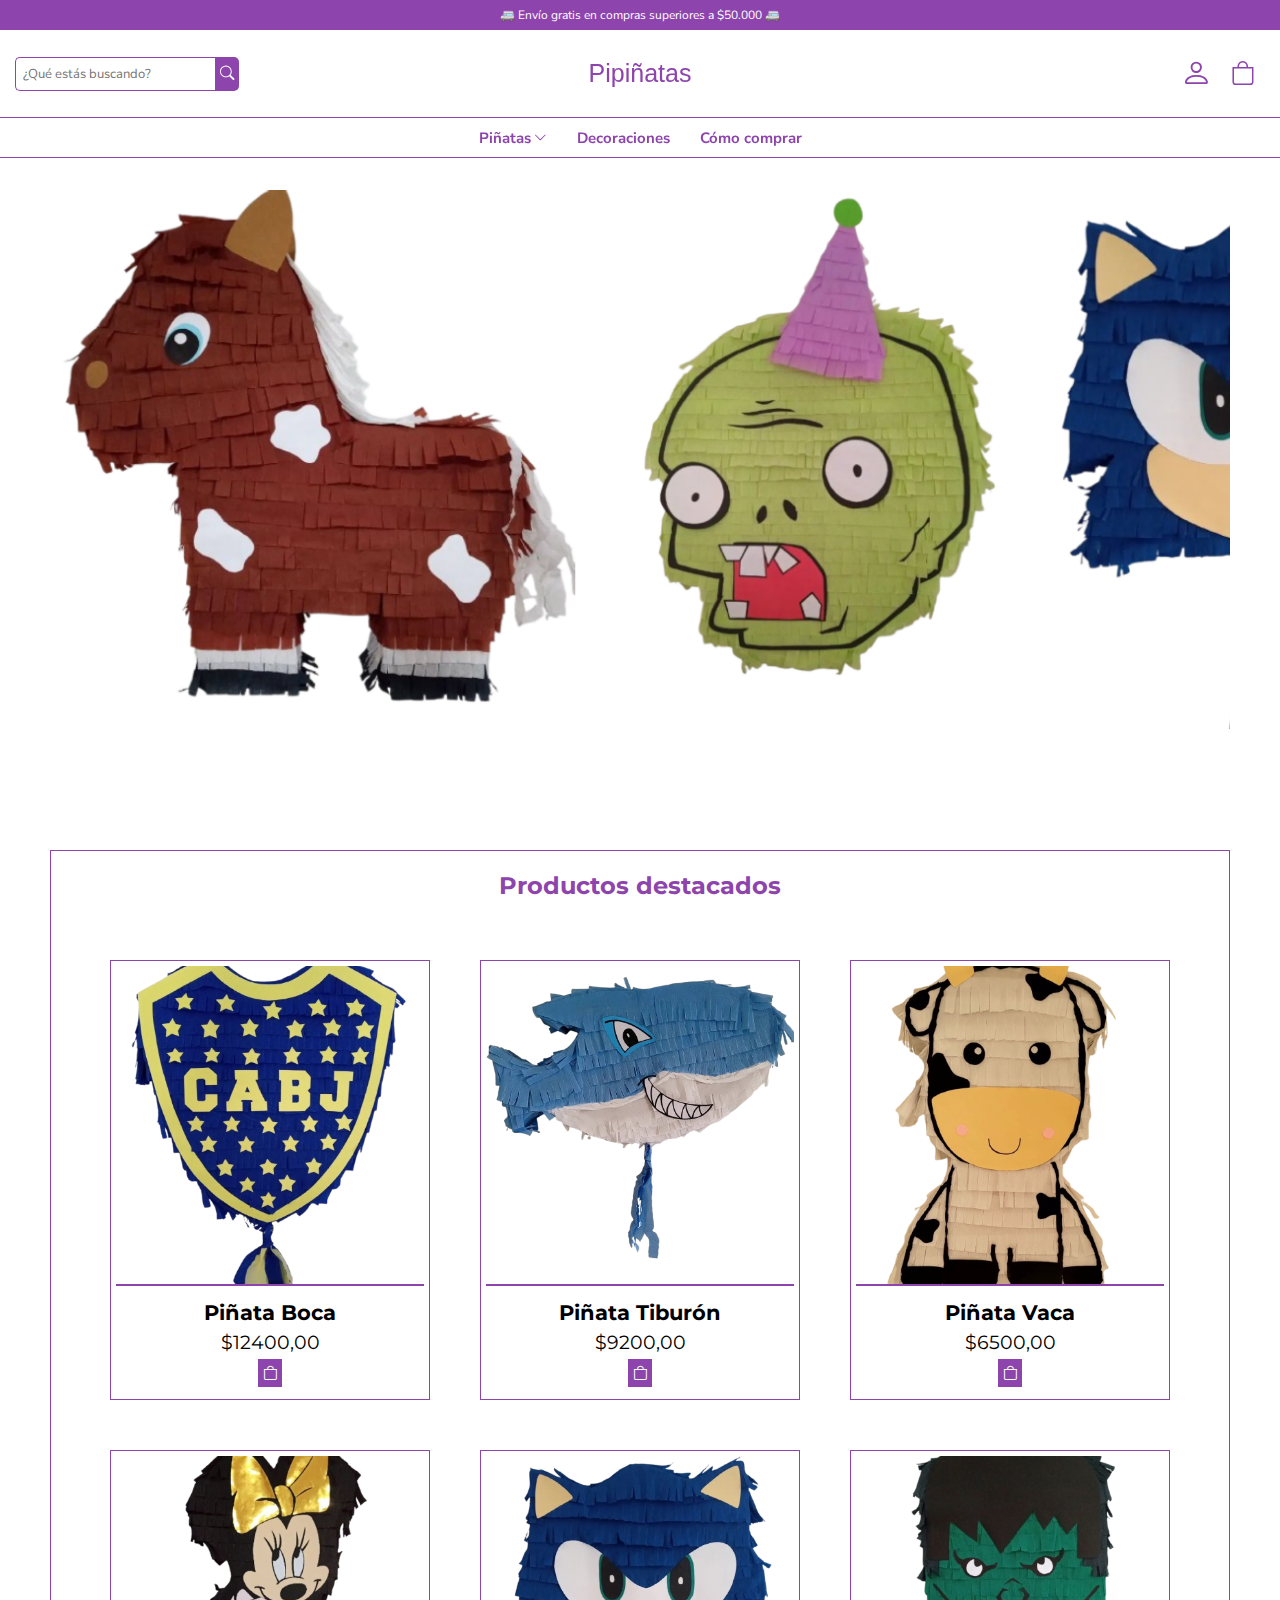
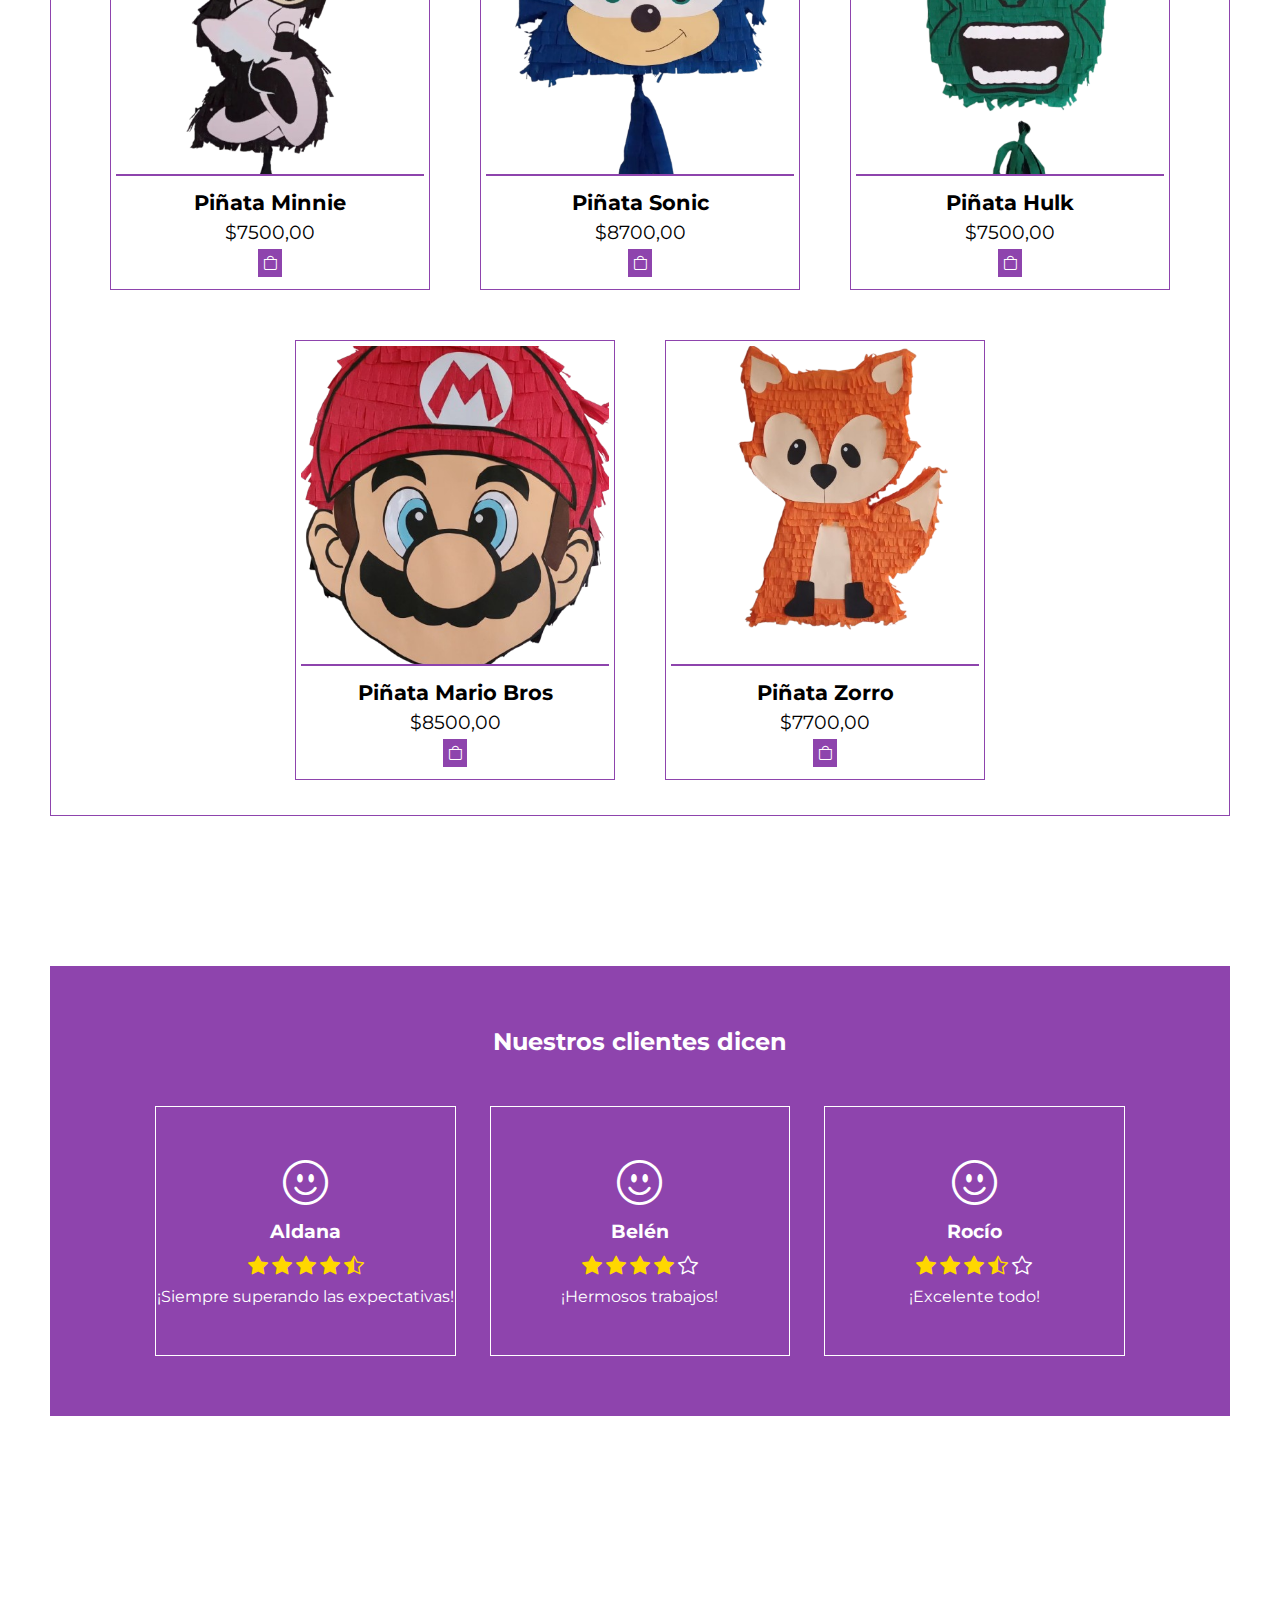
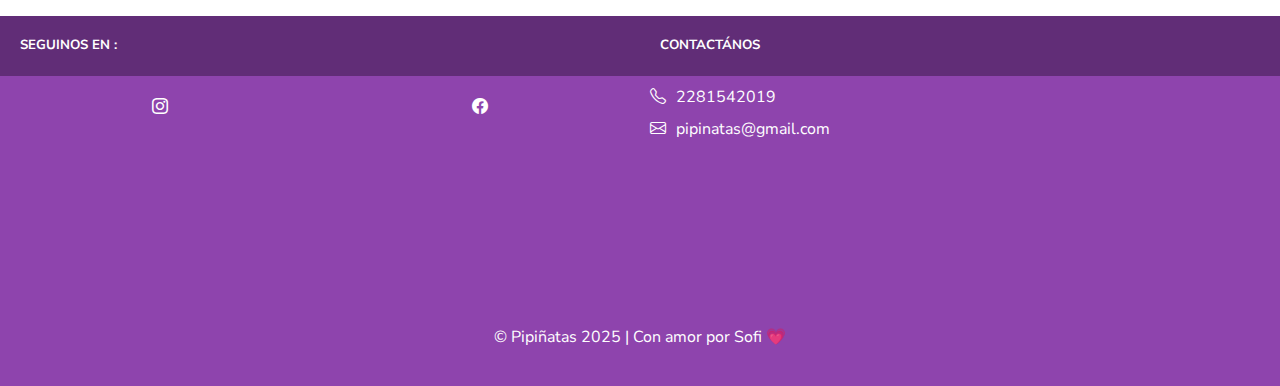
==== commit 93e660a0: "agregando cambios responsive" ====
--- a/index.html
+++ b/index.html
@@ -92,7 +92,7 @@
            <div class="banner">
            </div>
            <section class="productos-destacados">
-            <h2>Destacados</h2>
+            <h2>Productos destacados</h2>
             <div class="productos-container">
                 <div class="producto" data-producto-id="Piñata Boca"
                 data-producto-nombre="Boca"
@@ -120,7 +120,7 @@
                 </div>
                 <div class="producto" data-producto-id="Piñata Vaca"
                 data-producto-nombre="Vaca"
-                data-producto-precio="9200,00"
+                data-producto-precio="6500,00"
                 data-producto-imagen="./assets/img/vaca-pinata.png"
                 onclick="mostrarModalProducto(this)">
                     <img src="./assets/img/vaca-pinata.png" alt="Nombre del producto">
@@ -144,7 +144,7 @@
                 </div>
                 <div class="producto" data-producto-id="Piñata Sonic"
                 data-producto-nombre="Sonic"
-                data-producto-precio="8500,00"
+                data-producto-precio="8700,00"
                 data-producto-imagen="./assets/img/sonic-pinata.png"
                 onclick="mostrarModalProducto(this)">
                     <img src="./assets/img/sonic-pinata.png" alt="Nombre del producto">
@@ -180,13 +180,13 @@
                 </div>
                 <div class="producto" data-producto-id="Piñata Zorro"
                 data-producto-nombre="Zorro"
-                data-producto-precio="7500,00"
+                data-producto-precio="7700,00"
                 data-producto-imagen="./assets/img/foxy-pinata.png"
                 onclick="mostrarModalProducto(this)">
                     <img src="./assets/img/foxy-pinata.png" alt="Nombre del producto">
                     <div class="info">
                         <h3>Piñata Zorro</h3>
-                        <p>$7.700</p>
+                        <p>$7700,00</p>
                         <i class="btn bi bi-bag" title="Agregar al carrito."></i>
                     </div>
                 </div>
--- a/css/style.css
+++ b/css/style.css
@@ -1253,6 +1253,7 @@
         height: 100%;
     }
     .main-content{
+        margin-top: 120px;
         padding: 30px;
     }
     .main-content.home{
@@ -1271,7 +1272,7 @@
         align-items: center;
         gap: 0;
         padding: 0;
-        width: 85vw !important;   
+        width: 90vw !important;   
         height: 480px !important;
         
     }
@@ -1289,26 +1290,33 @@
     .mostrarModalProducto .img-producto img {
         height: 100%;
         width: 100%;
-        border: 1px solid white !important;
+        border: 1px solid white;
         object-fit: cover;
     }
+    .input-cantidad{
+        width: 100%;
+        height: 100%;
+        border-bottom: none;
+    }
+    #cantidad{
+        padding-top: 15px;
+        padding-right: 15px;
+    }
+    .agregar-al-carrito{
+        font-size: 13px;
+        width: 100%;
+        border: 3px solid var(--main-color);
+        text-align: center;
+    }
     #modalPrecio{
-        display: flex;
-        justify-content: center;
-        align-items: center;
         text-align: center;
         margin: 0px;
         border-top: 2px solid var(--main-color);
-        border-bottom: 2px solid var(--main-color);
         height:40% !important;
         color: var(--main-color);
-        font-size: 22px;
-        padding: 8px;
-        font-family: 'Kanit', sans-serif;
+        font-size: 20px;
+        padding:15px;
         font-weight: bold;
-    }
-    .input-cantidad{
-        height:60%;
     }
     .mostrarModalProducto .info-producto{
         width: 100% !important;
@@ -1318,5 +1326,49 @@
         padding: 0;
         border: 1px solid white !important;
     }
+    .notificacionProducto{
+        left: 50%;
+        transform: translate(-50%, -50%);
+    }
+    .como-comprar{
+        display: flex;
+        justify-content: center;
+        align-items: center;
+        padding: 0px !important;
+        gap: 5px;
+        p{
+            text-align: center;
+            margin-top: 15px;
+            margin-bottom: 15px !important;
+            font-size: 16px !important;
+        }
+        ol{
+            margin: 10px !important;
+
+            li{
+                margin: 0 0 20px 0 !important;
+                font-size: 12px !important;
+                text-align: justify;
+                line-height: 1.3rem;
+            }
+            li::marker{
+                font-size: 13px;
+                font-weight: bold;
+                color: var(--main-color) ;
+            }
+        }
+    }
+    .mensajeSaludo{
+        font-size: 16px !important;
+        margin-top: 30px !important;
+       }
+    .footer{
+        h5{
+            font-size: 12px;
+        }
+        p{
+            font-size: 14px;
+        }
+    }
     }
    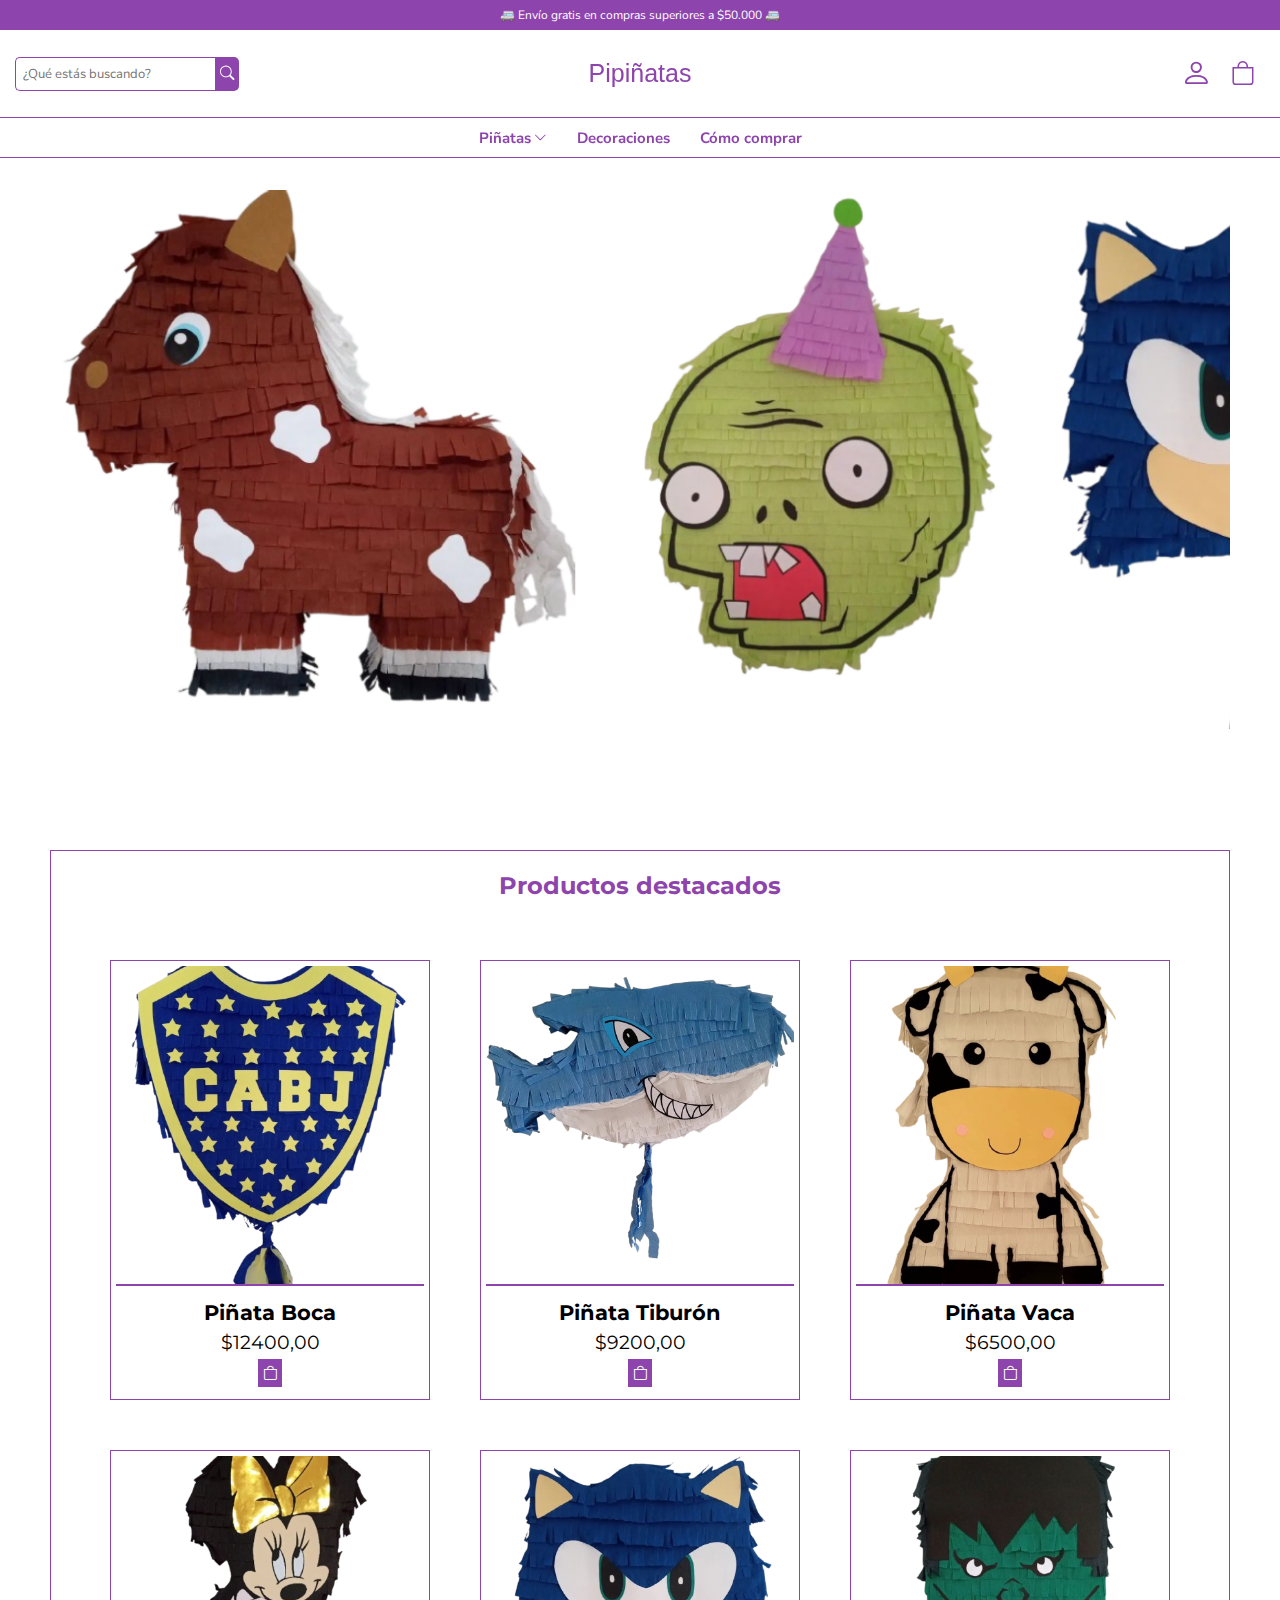
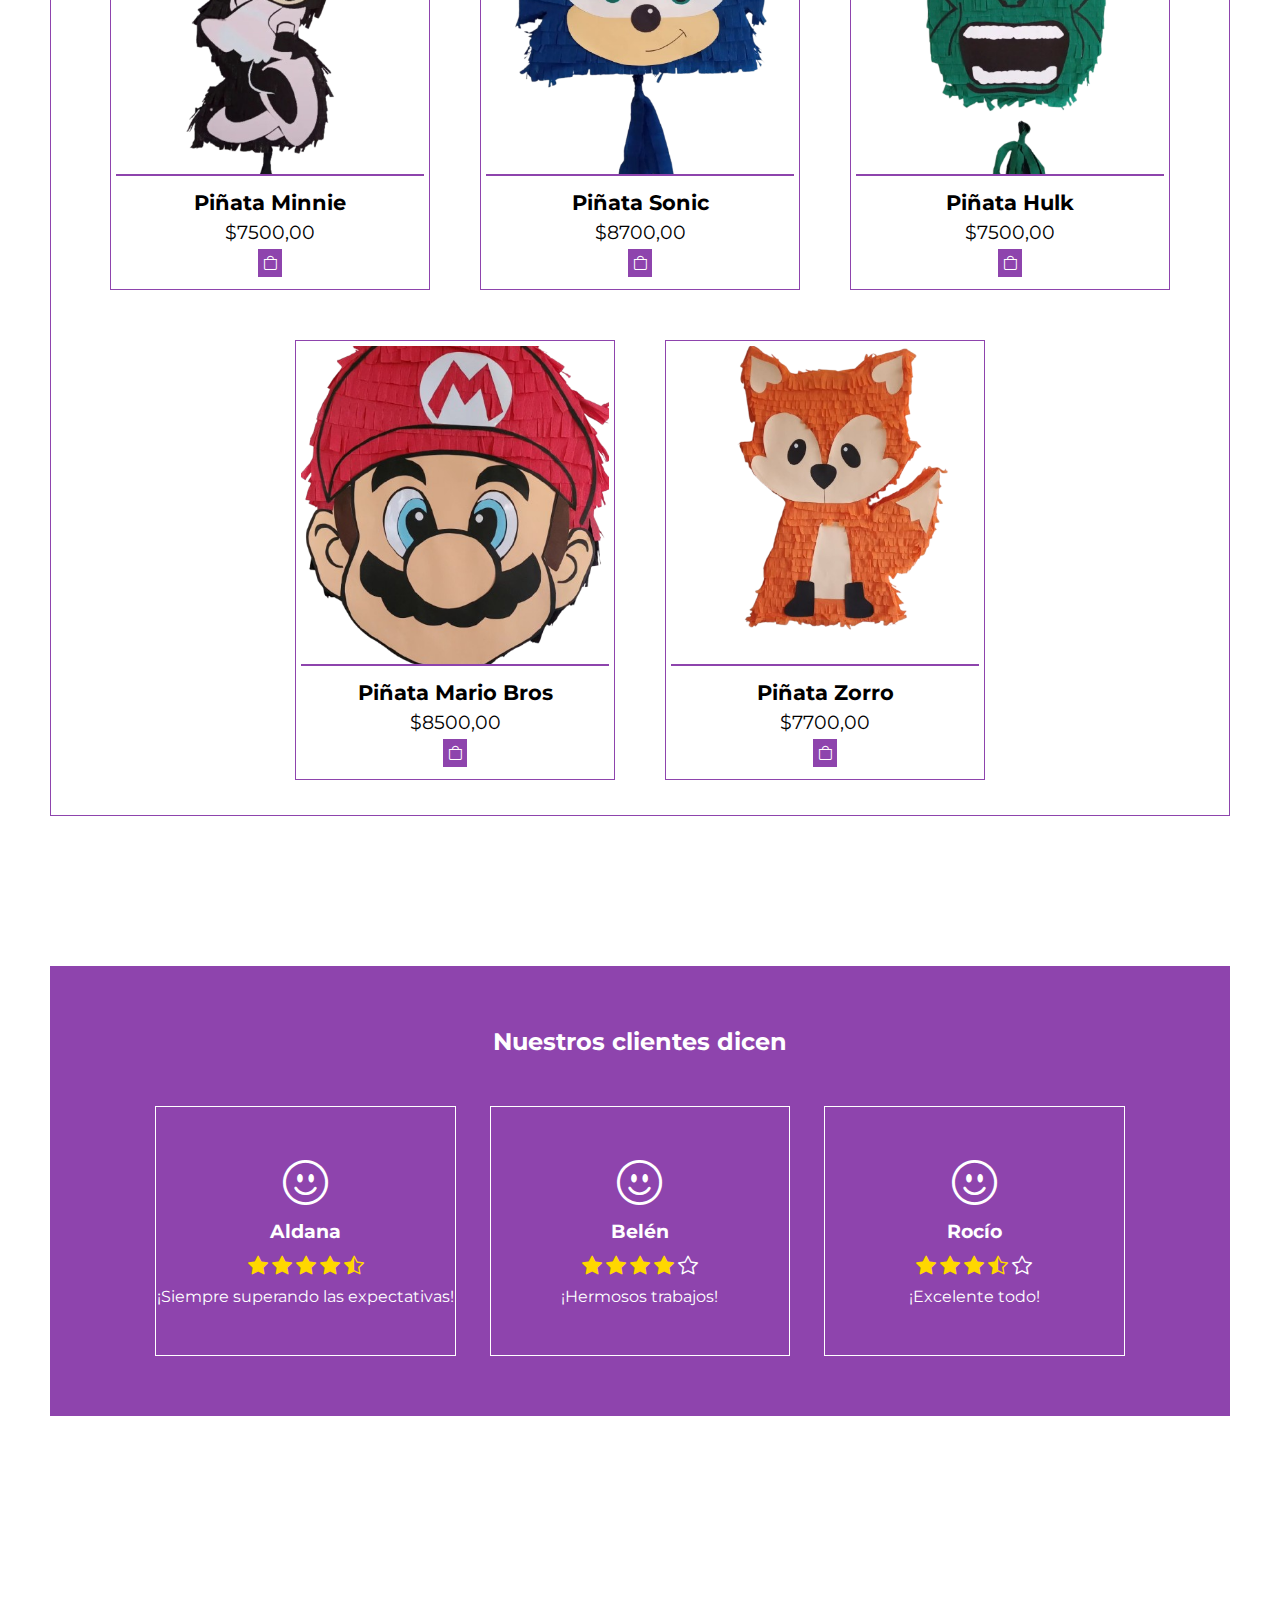
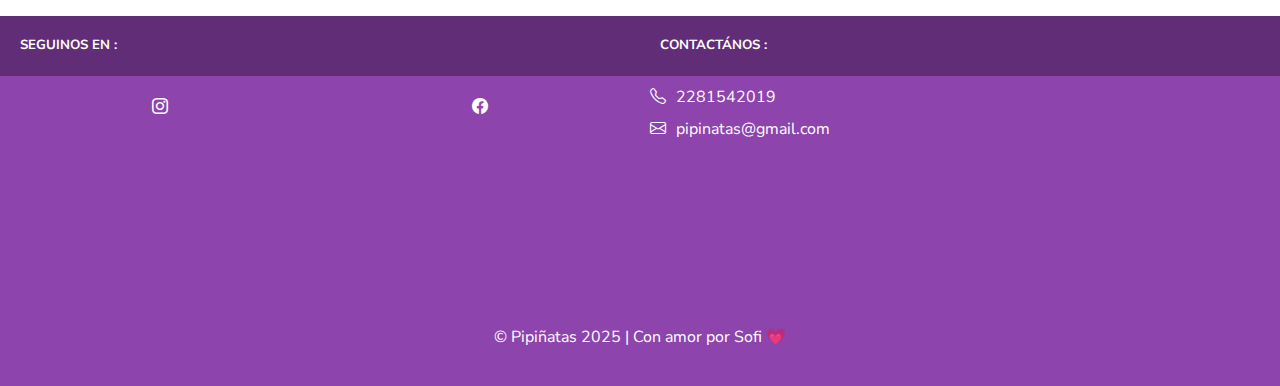
==== commit f214a910: "cambios en el index" ====
--- a/index.html
+++ b/index.html
@@ -275,7 +275,7 @@
                 </div>
             </div>
             <div class="contacto">
-                <h5>CONTACTÁNOS</h5>
+                <h5>CONTACTÁNOS :</h5>
                 <div>
                     <p><i class="bi bi-telephone"></i>2281542019</p>
                     <p><i class="bi bi-envelope"></i>pipinatas@gmail.com</p>
--- a/css/style.css
+++ b/css/style.css
@@ -469,33 +469,6 @@
     background-image: url('../assets/img/banner.png');
     background-size: cover;
     animation: scrollBackground 35s linear infinite;
-    .banner-text
-
-{
-    background-color: var(--main-color);
-    font-weight: bold;
-    text-align: center;
-    padding: 10px;
-    text-transform: none;
-    border: 1px solid black;
-    border-radius: 5px;
-}
-
-.cta-button {
-    display: inline-block;
-    margin-top: 15px;
-    padding: 10px 20px;
-    background-color: #000000;
-    color: white;
-    text-decoration: none;
-    border-radius: 5px;
-    font-weight: bold;
-    transition: .4s;
-}
-
-    .cta-button:hover {
-        background-color: var(--main-color);
-    }
 
 }
 
@@ -1252,6 +1225,9 @@
         width: 100%;
         height: 100%;
     }
+    .navbar{
+        height: 100%;
+    }
     .main-content{
         margin-top: 120px;
         padding: 30px;
@@ -1265,14 +1241,19 @@
             margin-bottom: 0px;
         }
     }
+    h2{
+        margin-bottom: 25px !important;
+        font-size: 21px !important;
+    }
     .mostrarModalProducto {
         display: flex;
         flex-direction: column;
         justify-content: center;
         align-items: center;
-        gap: 0;
-        padding: 0;
+        margin: 0 !important;
+        padding: 0 !important;
         width: 90vw !important;   
+        border: 2px solid var(--main-color) !important;
         height: 480px !important;
         
     }
@@ -1294,9 +1275,8 @@
         object-fit: cover;
     }
     .input-cantidad{
-        width: 100%;
+        width: 100% !important;
         height: 100%;
-        border-bottom: none;
     }
     #cantidad{
         padding-top: 15px;
@@ -1305,8 +1285,10 @@
     .agregar-al-carrito{
         font-size: 13px;
         width: 100%;
+        padding: 0 !important;
         border: 3px solid var(--main-color);
         text-align: center;
+        border: 2px solid var(--main-color) !important;
     }
     #modalPrecio{
         text-align: center;
@@ -1324,11 +1306,23 @@
         gap: 0;
         margin: 0;
         padding: 0;
-        border: 1px solid white !important;
     }
     .notificacionProducto{
         left: 50%;
         transform: translate(-50%, -50%);
+    }
+    .feed-back{
+        width: 100%;
+        height: 80%;
+        padding: 20px;
+        margin-top: 100px;
+    }
+    .feed-back-container{
+        margin-top: 10px;
+        gap: 50px;
+    }
+    .feed-back-comments{
+        width: 90vw;
     }
     .como-comprar{
         display: flex;
@@ -1347,7 +1341,7 @@
 
             li{
                 margin: 0 0 20px 0 !important;
-                font-size: 12px !important;
+                font-size: 13px !important;
                 text-align: justify;
                 line-height: 1.3rem;
             }
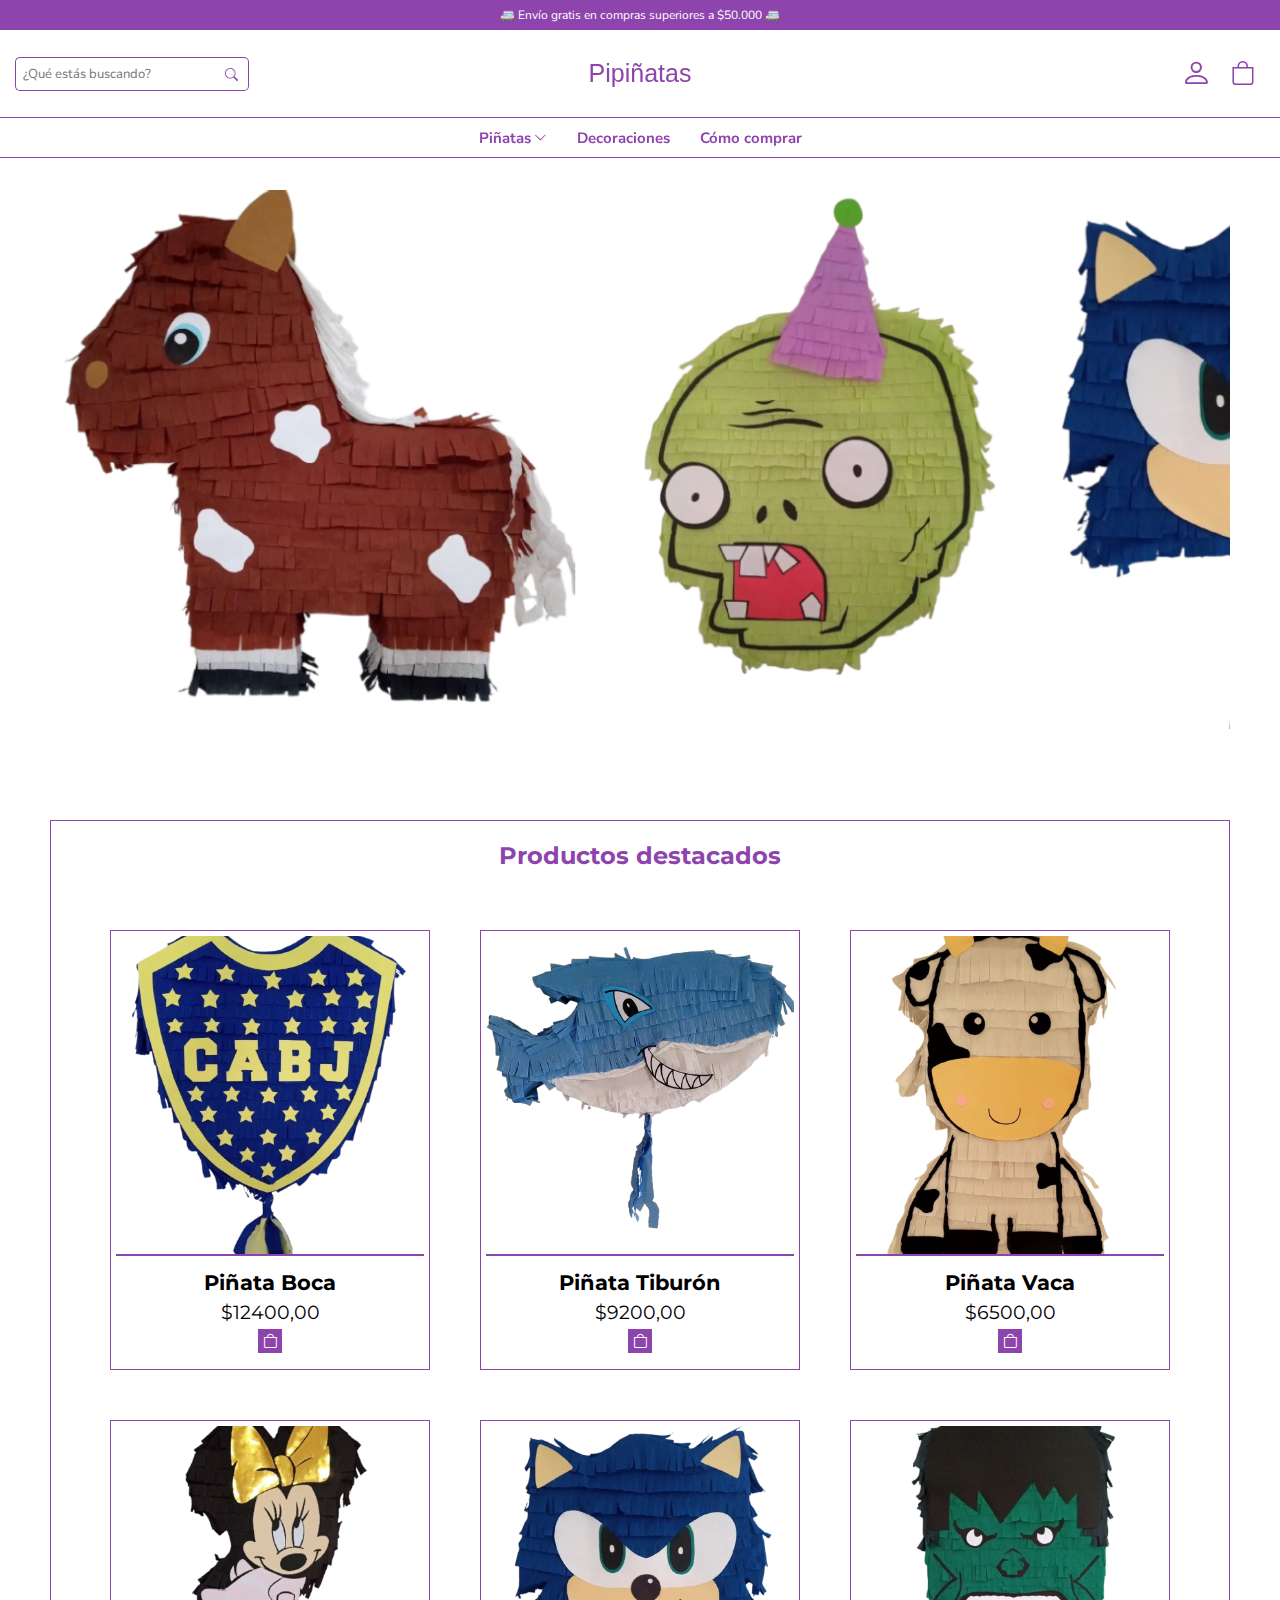
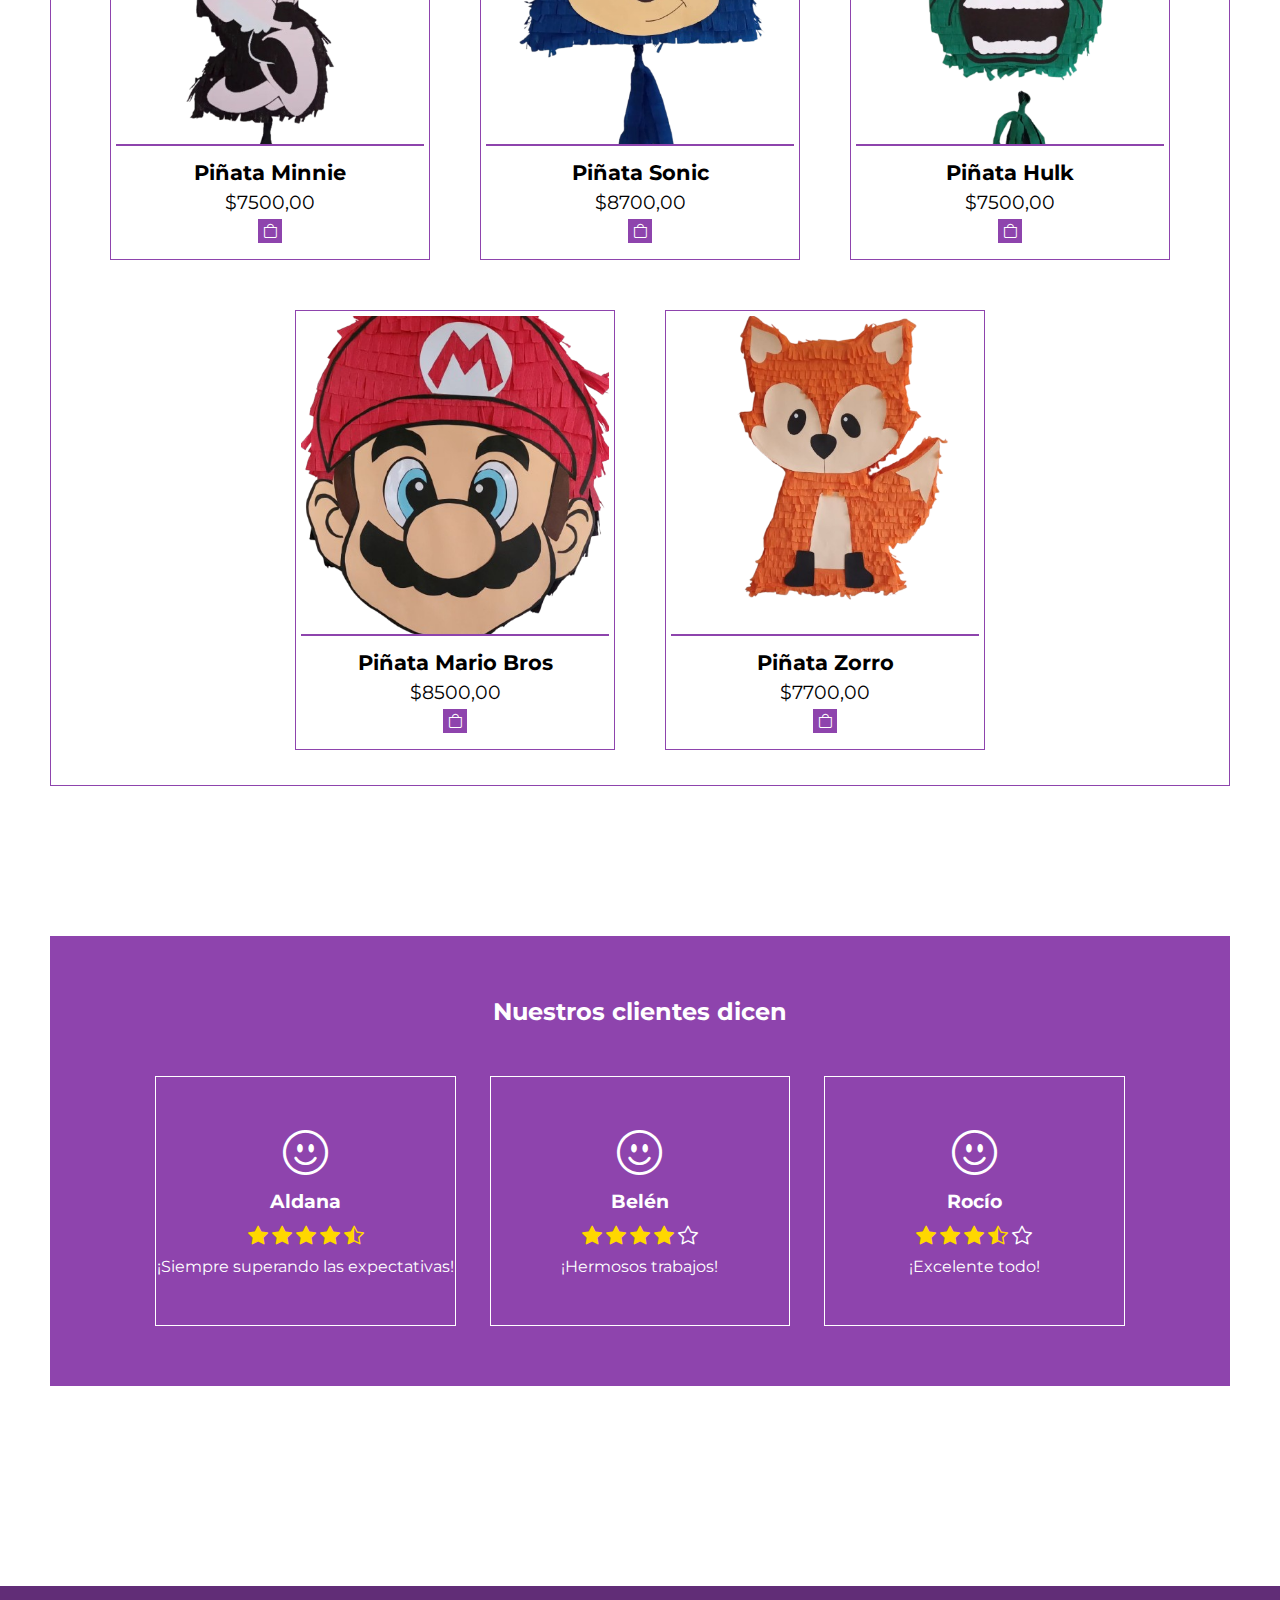
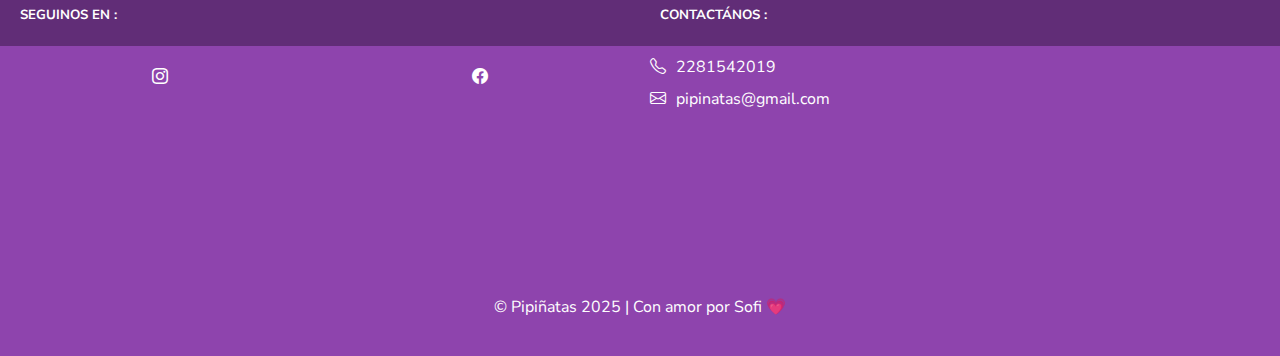
==== commit 1a6d64f9: "cambios en el js" ====
--- a/index.html
+++ b/index.html
@@ -54,11 +54,11 @@
 
         <section>
             <div>
-                <input type="text" name="search" id="search" placeholder="¿Qué estás buscando?">
-                <button type="submit" class="btn search-input-submit" aria-label="Buscar">
+                <input type="text" name="search" id="search" placeholder="¿Qué estás buscando?" oninput="searchProducts()">
+                <button type="submit" class="search-input-submit" aria-label="Buscar">
                     <i class="bi bi-search"></i>
                 </button>
-                <a><i class="bi bi-list"></i></a>
+                <a><i class="bi bi-list"></i> </a>
             </div>
             <div class="logo"><a href="">Pipiñatas</a></div>
             <div>
--- a/css/style.css
+++ b/css/style.css
@@ -7,14 +7,13 @@
 a {
     text-decoration: none;
 }
+a, button, i, .modalHeader, img {
+    -webkit-tap-highlight-color: transparent;
+}
 
 :root {
     --main-color: #8E44AD;
 }
-a, button, i, .modalHeader, div {
-    -webkit-tap-highlight-color: transparent; 
-}
-
 
 
 body {
@@ -37,7 +36,7 @@
 }
 
 b {
-    color: #8E44AD;
+    color: var(--main-color);
 }
 
 .text-center {
@@ -72,7 +71,7 @@
     border: 1px solid var(--main-color);
     position: fixed;
     right: -700px;
-    transition: right 0.4s ease;
+    transition: right 0.5s ease;
     width: 500px;
     top: 0;
     overflow-y: auto;
@@ -199,7 +198,6 @@
 .notificacionProducto_info {
     display: flex;
     width: 100%;
-    font-family: 'Kanit',sans-serif;
     justify-content: center;
     align-items: center;
     margin-bottom: 10px;
@@ -466,10 +464,9 @@
     align-items: center;
     height: 60vh;
     margin-bottom: 70px;
-    background-image: url('../assets/img/banner.png');
+    background-image: url('../assets/img/banner2.png');
     background-size: cover;
     animation: scrollBackground 35s linear infinite;
-
 }
 
 .productos-destacados {
@@ -477,7 +474,7 @@
     display: flex;
     flex-direction: column;
     justify-content: center;
-    margin-top: 50px;
+    margin-top: 20px;
     align-items: center;
     border: 1px solid var(--main-color);
     padding: 20px;
@@ -568,7 +565,6 @@
     transform: translate(-50%, -50%);
     z-index: 1000;
     overflow: hidden;
-
     div:first-child
 
 {
@@ -617,13 +613,6 @@
     margin:15px 0 15px 0;
     font-size:1.1rem;
 }
-.btn {
-    display: flex;
-    width: 100%;
-    align-items: center;
-    justify-content: center;
-  }
-
 }
 
 img {
@@ -664,6 +653,7 @@
     border-left:none;
 }
 }
+
 }
 input[type="number"] {
     width: 50px;
@@ -853,7 +843,6 @@
     display: flex;
     flex-wrap:wrap;
     width:85%;
-    min-height: max-content;
     margin-top:50px;
     justify-content: space-around;
     align-items: center;
@@ -864,17 +853,15 @@
     font-weight:400;
 }
 .feed-back-comments {
-    display:flex;
-    flex-direction:column;
-    flex-wrap: wrap;
+    display: flex;
+    flex-direction: column;
     border: 1px solid white;
-    width:30%;
+    width: 30%;
     height: 250px;
-    gap:10px;
-    align-items:center;
-    text-align: center;
-    justify-content:center;
-
+    gap: 10px;
+    align-items: center;
+    justify-content: center;
+    text-align: center;
     i{
     font-size:45px;
 }
@@ -1007,15 +994,18 @@
     color: var(--main-color);
 }
 .btn {
+    display:flex;
+    justify-content:center;
+    align-items:center;
     background-color: var(--main-color);
     color: white;
     font-size: .9rem;
     width: max-content;
     border: none;
+    flex: 1;
     text-decoration: none;
     padding: 5px;
     cursor: pointer;
-    text-align:center;
 }
 .producto-detalle-container {
     width: 100%;
@@ -1040,8 +1030,8 @@
 }
 .producto-detalle-info {
     width: 40vw;
-    height:600px;
-    padding:20px;
+    height: 100%;
+    padding: 20px;
     border: 1px solid var(--main-color);
     h2
 {
@@ -1095,8 +1085,9 @@
     margin-bottom:10px;
 }
 }
+
 .categoria {
-    color:black;
+    color: black;
 }
 .descripcion {
     text-align: justify;
@@ -1105,6 +1096,68 @@
     margin-top: 20px;
 }
 
+.productos-similares-container {
+    margin-top: 70px;
+    width: 100%;
+    height: max-content;
+    flex-direction:column;
+    display: flex;
+    justify-content: center;
+    align-items: center;
+    h2
+{
+    color:var(--main-color);
+}
+}
+.productos-similares-scrolling {
+    margin-top: 50px;
+    margin-bottom:50px;
+    display: flex;
+    width: 85vw;
+    height:300px;
+    align-items: center;
+    overflow-x:auto;
+}
+.scrollable {
+    display: flex;
+    justify-content:space-between;
+    align-items:center;
+    height:100%;
+    width:100%;
+    overflow-x: auto;
+    gap: 15px;
+    scroll-behavior: smooth;
+}
+    .scrolling-botones i {
+        font-size: 2rem;
+        color: var(--main-color);
+        cursor: pointer;
+        margin:0 10px;
+        pointer-events: auto; 
+        transition: color 0.3s ease;
+    }
+
+        .scrolling-botones i:hover {
+            color: #6C3483;
+        }
+.scrolling-card,.decoraciones {
+    flex: 0 0 auto;
+    border: solid 1px var(--main-color);
+    width: 300px;
+    height: 300px;
+    img
+{
+    object-fit:cover;
+    width:100%;
+    height:100%;
+}
+.decoraciones {
+    width:70%;
+}
+}
+.scrollable::-webkit-scrollbar {
+    display:none;
+}
 
 
 @keyframes scrollBackground {
@@ -1117,6 +1170,12 @@
     }
 }
 
+@media(max-width:750px) {
+    .como-comprar {
+        margin: 50px auto;
+    }
+}
+
 @media(max-width:700px) {
     header {
         input
@@ -1128,34 +1187,31 @@
 .search-input-submit {
     display: none;
 }
-.mostrarModalProducto{
-    width: 80%;
-}
+
 .navbar {
     display: flex;
     flex-direction: column;
     justify-content: flex-start;
-    background-color: white;
+    background:white;
     left: -700px;
-    ;
     position: fixed;
     width: 300px;
-    height: 100vh;
+    height: 120% !important;
     border-right: 1px solid var(--main-color);
-    transition: left 0.4s ease;
+    transition: left 0.5s ease;
     padding-top: 20px;
     z-index: 3000;
     ul
 
 {
     display: block;
-    width: 80%;
+    width: 90%;
     margin-top: 100px;
     li
 
 {
     text-align: start;
-    margin-bottom: 30px;
+    margin-bottom: 0px !important;
     font-size: 17px;
     .sublist-responsive
 
@@ -1163,8 +1219,8 @@
     display: none;
     position: relative;
     left: 0;
-    margin-top: 40px;
-    margin-bottom: 0;
+    margin-top: 20px;
+    margin-bottom: -5px;
     width: 100%;
     background-color: white;
 }
@@ -1189,6 +1245,10 @@
     display: none;
 }
 
+}
+
+.redes-sociales {
+    border-right: 1px solid white;
 }
 
 .redes-sociales-iconos {
@@ -1220,149 +1280,217 @@
 }
 }
 
-@media(max-width:520px) {
+@media(max-width:690px) {
     .carritoCompras {
         width: 100%;
         height: 100%;
     }
-    .navbar{
+
+    .navbar {
         height: 100%;
     }
-    .main-content{
+
+    .main-content {
         margin-top: 120px;
         padding: 30px;
     }
-    .main-content.home{
-        width: 100vw;
-        margin-top: 119px;
-        padding: 0;
-        .banner{
-            height: 70vh;
-            margin-bottom: 0px;
-        }
-    }
-    h2{
-        margin-bottom: 25px !important;
-        font-size: 21px !important;
-    }
-    .mostrarModalProducto {
-        display: flex;
-        flex-direction: column;
-        justify-content: center;
-        align-items: center;
-        margin: 0 !important;
-        padding: 0 !important;
-        width: 90vw !important;   
-        border: 2px solid var(--main-color) !important;
-        height: 480px !important;
-        
-    }
-    .header-producto{
-        position: absolute;
-        top: 0;
-    }
-    .mostrarModalProducto .img-producto {
-        padding: 0;
-        margin-top: 65px;
-        width: 85% !important; 
-        height: 300px !important;
-        border: 1px solid white !important;
-    }
+
+        .main-content.home {
+            width: 100vw;
+            margin-top: 119px;
+            padding: 0;
+            .banner
+
+{
+    height: 70vh;
+    margin-bottom: 0px;
+}
+
+}
+
+h2 {
+    margin-bottom: 25px !important;
+    font-size: 21px !important;
+}
+
+.mostrarModalProducto {
+    display: flex;
+    flex-direction: column;
+    justify-content: center;
+    align-items: center;
+    margin: 0 !important;
+    padding: 0 !important;
+    width: 90vw !important;
+    border: 2px solid var(--main-color) !important;
+    height: 480px !important;
+}
+
+.header-producto {
+    position: absolute;
+    top: 0;
+}
+
+.mostrarModalProducto .img-producto {
+    padding: 0;
+    margin-top: 65px;
+    width: 85% !important;
+    height: 300px !important;
+    border: 1px solid white !important;
+}
+
     .mostrarModalProducto .img-producto img {
         height: 100%;
         width: 100%;
         border: 1px solid white;
         object-fit: cover;
     }
-    .input-cantidad{
-        width: 100% !important;
-        height: 100%;
+
+.input-cantidad {
+    width: 100% !important;
+    height: 100%;
+}
+
+#cantidad {
+    padding-top: 15px;
+    padding-right: 15px;
+}
+
+.agregar-al-carrito {
+    font-size: 13px;
+    width: 100%;
+    padding: 0 !important;
+    border: 3px solid var(--main-color);
+    text-align: center;
+    border: 2px solid var(--main-color) !important;
+}
+
+#modalPrecio {
+    text-align: center;
+    margin: 0px;
+    border-top: 2px solid var(--main-color);
+    height: 40% !important;
+    color: var(--main-color);
+    font-size: 20px;
+    padding: 15px;
+    font-weight: bold;
+}
+.decoraciones-container{
+    margin-top: 20px;
+    width: 100%;
+    height: 100%;
+    overflow-x: auto;
+    overflow-y: auto;
+}
+.scrolling-botones{
+    display: none;
+}
+.scrollable {
+    display: flex;
+    align-items: center;
+    width: 100%;
+    height: max-content;
+    overflow-y: hidden;
+    scroll-behavior: smooth;  
+}
+
+.scrolling-card {
+    width: 100%;  
+    height: 400px;
+    border: 1px solid var(--main-color);
+    
+    img {
+        object-position: center;
+        object-fit: contain;
+        width: 100%;
+        height: 100%;  
     }
-    #cantidad{
-        padding-top: 15px;
-        padding-right: 15px;
-    }
-    .agregar-al-carrito{
-        font-size: 13px;
-        width: 100%;
-        padding: 0 !important;
-        border: 3px solid var(--main-color);
-        text-align: center;
-        border: 2px solid var(--main-color) !important;
-    }
-    #modalPrecio{
-        text-align: center;
-        margin: 0px;
-        border-top: 2px solid var(--main-color);
-        height:40% !important;
-        color: var(--main-color);
-        font-size: 20px;
-        padding:15px;
-        font-weight: bold;
-    }
-    .mostrarModalProducto .info-producto{
-        width: 100% !important;
-        border: none;
-        gap: 0;
-        margin: 0;
-        padding: 0;
-    }
-    .notificacionProducto{
-        left: 50%;
-        transform: translate(-50%, -50%);
-    }
-    .feed-back{
-        width: 100%;
-        height: 80%;
-        padding: 20px;
-        margin-top: 100px;
-    }
-    .feed-back-container{
-        margin-top: 10px;
-        gap: 50px;
-    }
-    .feed-back-comments{
-        width: 90vw;
-    }
-    .como-comprar{
-        display: flex;
-        justify-content: center;
-        align-items: center;
-        padding: 0px !important;
-        gap: 5px;
-        p{
-            text-align: center;
-            margin-top: 15px;
-            margin-bottom: 15px !important;
-            font-size: 16px !important;
-        }
-        ol{
-            margin: 10px !important;
-
-            li{
-                margin: 0 0 20px 0 !important;
-                font-size: 13px !important;
-                text-align: justify;
-                line-height: 1.3rem;
-            }
-            li::marker{
-                font-size: 13px;
-                font-weight: bold;
-                color: var(--main-color) ;
-            }
-        }
-    }
-    .mensajeSaludo{
-        font-size: 16px !important;
-        margin-top: 30px !important;
-       }
-    .footer{
-        h5{
-            font-size: 12px;
-        }
-        p{
-            font-size: 14px;
-        }
-    }
-    }
-   +}
+
+.mostrarModalProducto .info-producto {
+    width: 100% !important;
+    border: none;
+    gap: 0;
+    margin: 0;
+    padding: 0;
+}
+
+.notificacionProducto {
+    left: 50%;
+    transform: translate(-50%, -50%);
+}
+
+.feed-back {
+    width: 100%;
+    height: 80%;
+    padding: 20px;
+    margin-top: 100px;
+}
+
+.feed-back-container {
+    margin-top: 10px;
+    gap: 50px;
+}
+
+.feed-back-comments {
+    width: 90vw;
+}
+.producto-detalle-info {
+    width:100% !important;
+
+    h2
+{
+    margin-bottom: 5px !important;
+}
+}
+
+.como-comprar {
+    display: flex;
+    justify-content: center;
+    align-items: center;
+    padding: 0px !important;
+    margin: 0 !important;
+    gap: 5px;
+    p
+
+{
+    text-align: center;
+    margin-top: 15px;
+    margin-bottom: 15px !important;
+    font-size: 16px !important;
+}
+
+ol {
+    margin: 10px !important;
+    li
+
+{
+    margin: 0 0 20px 0 !important;
+    font-size: 13px !important;
+    text-align: justify;
+    line-height: 1.3rem;
+}
+
+li::marker {
+    font-size: 13px;
+    font-weight: bold;
+    color: var(--main-color);
+}
+
+}
+}
+.mensajeSaludo {
+    font-size: 16px !important;
+    margin-top: 30px !important;
+}
+.footer {
+    h5
+
+{
+    font-size: 12px;
+}
+
+p {
+    font-size: 14px;
+}
+}
+}